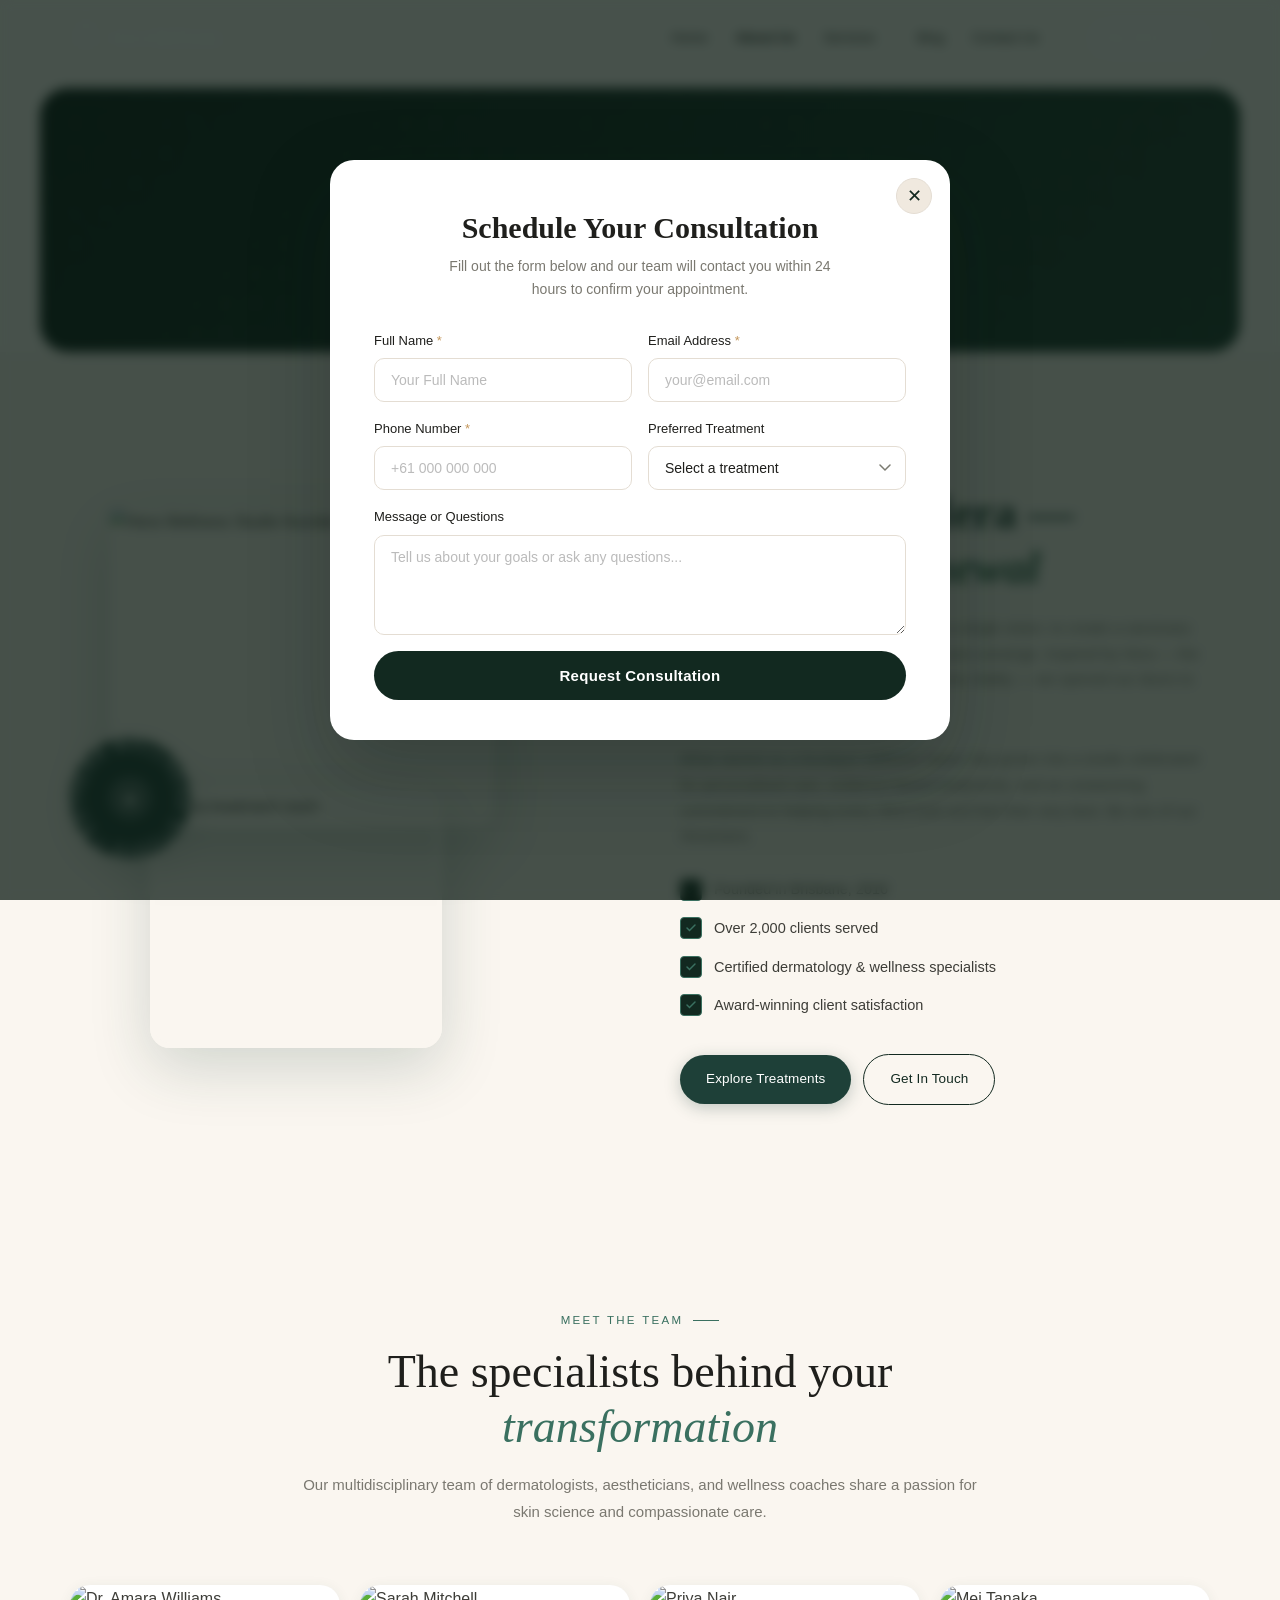
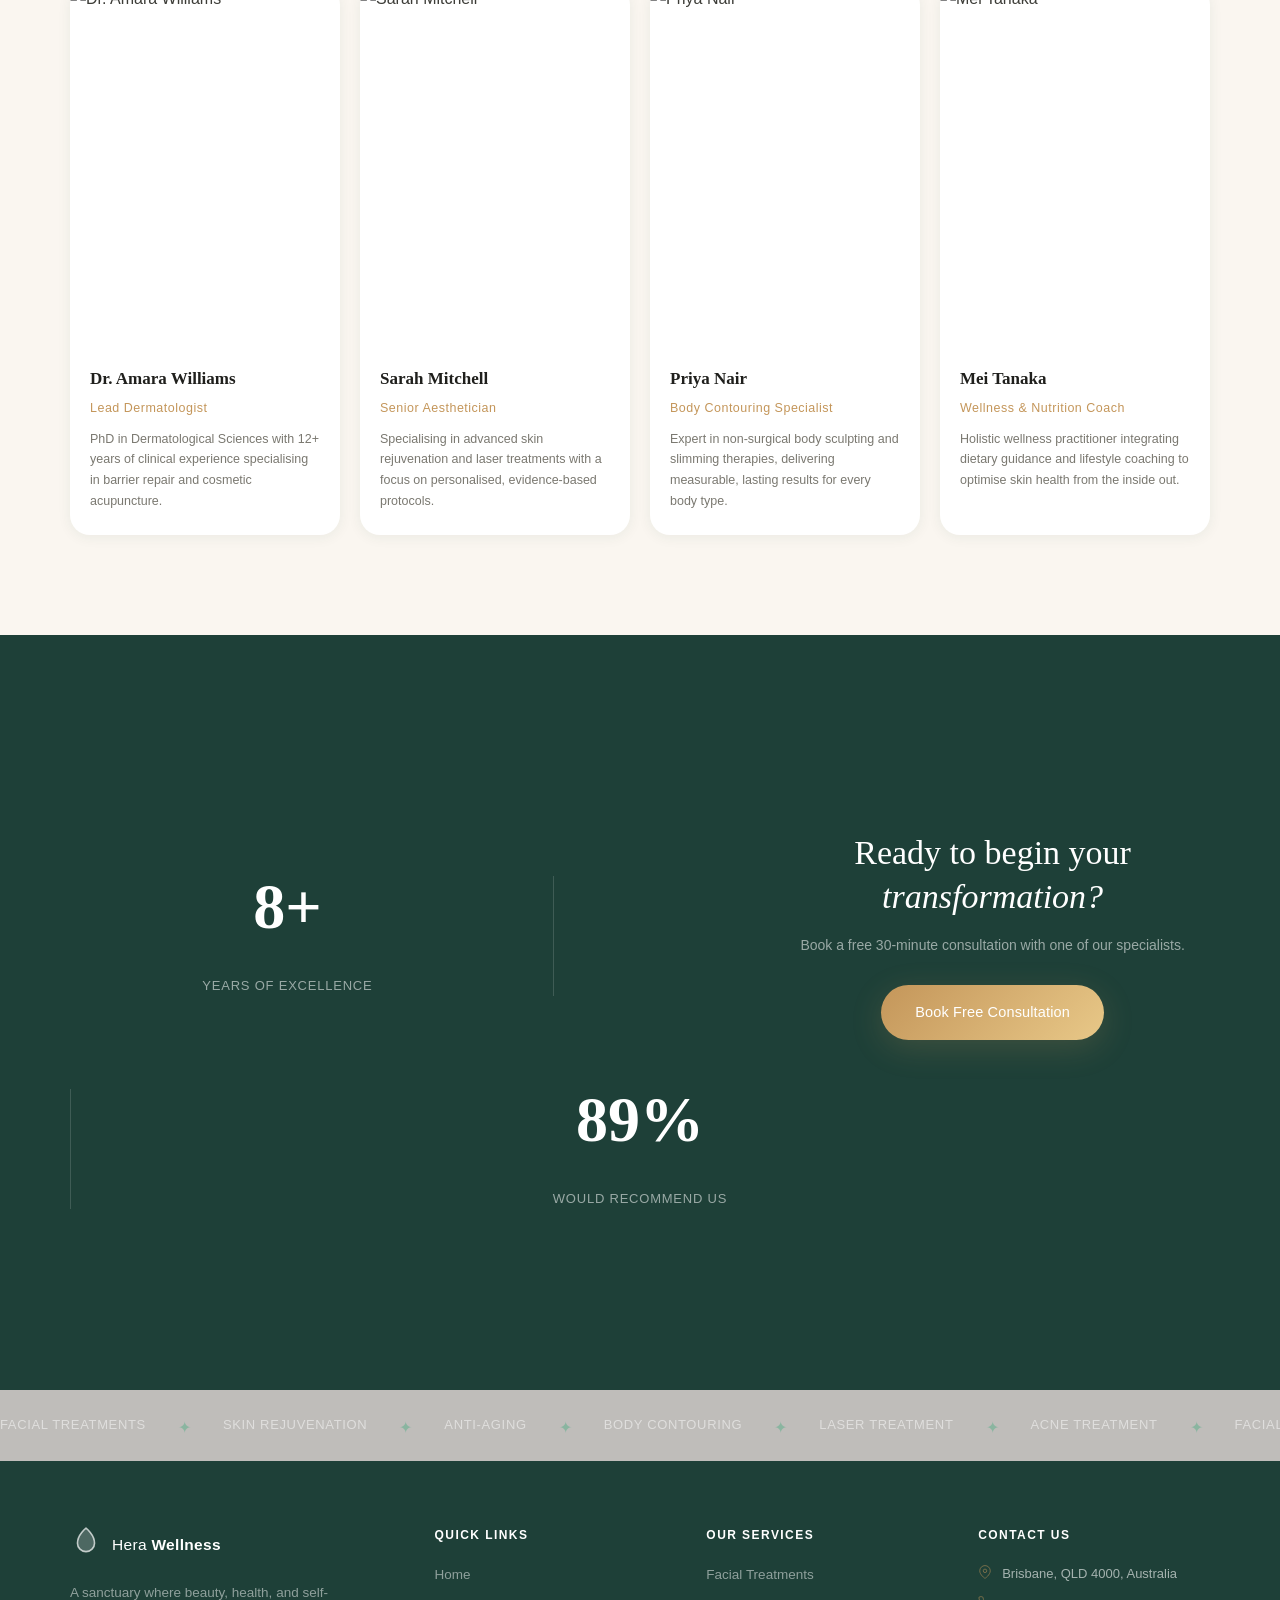
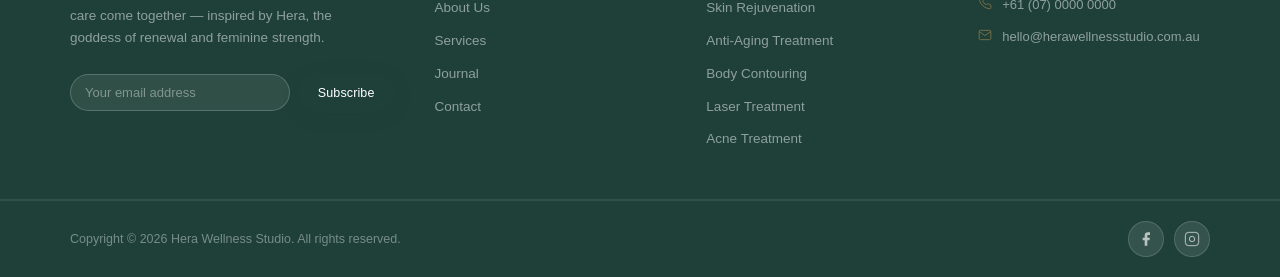
==== about.html @ dfc8752d "Add files via upload" ====
<!DOCTYPE html>
<html lang="en">
<head>
  <meta charset="UTF-8"/>
  <meta name="viewport" content="width=device-width, initial-scale=1.0"/>
  <title>About Us | Hera Wellness Studio</title>
  <meta name="description" content="Learn about Hera Wellness Studio — our story, our team, and our commitment to premium skin care in Brisbane."/>
  <link rel="icon" type="image/svg+xml" href="data:image/svg+xml,%3Csvg xmlns='http://www.w3.org/2000/svg' viewBox='0 0 30 30'%3E%3Cpath d='M15 3C15 3 7 9 7 17C7 21.418 10.582 25 15 25C19.418 25 23 21.418 23 17C23 9 15 3 15 3Z' fill='%230D2B23'/%3E%3C/svg%3E"/>
  <link rel="preconnect" href="https://fonts.googleapis.com">
  <link rel="preconnect" href="https://fonts.gstatic.com" crossorigin>
  <link href="https://fonts.googleapis.com/css2?family=Cormorant+Garamond:ital,wght@0,400;0,500;0,600;0,700;1,400;1,500;1,600&family=Outfit:wght@300;400;500;600&display=swap" rel="stylesheet">
  <link rel="stylesheet" href="style.css"/>

</head>
<body>
<a href="#main" class="skip-link">Skip to main content</a>
<div class="cursor-spotlight hidden" id="cursorSpotlight" aria-hidden="true"></div>
<div class="cursor-dot hidden" id="cursorDot" aria-hidden="true"></div>
<div class="cursor-ring hidden" id="cursorRing" aria-hidden="true"></div>
<header class="header scrolled" id="header" role="banner">
  <div class="header__inner container">
    <a href="index.html" class="logo" aria-label="Hera Wellness Studio home">
      <span class="logo__mark"><svg width="32" height="32" viewBox="0 0 30 30" fill="none" aria-hidden="true">
          <path d="M15 3C15 3 7 9 7 17C7 21.418 10.582 25 15 25C19.418 25 23 21.418 23 17C23 9 15 3 15 3Z" fill="currentColor" opacity="0.25"/>
          <path d="M15 3C15 3 7 9 7 17C7 21.418 10.582 25 15 25C19.418 25 23 21.418 23 17C23 9 15 3 15 3Z" stroke="currentColor" stroke-width="1.5" fill="none"/>
          <line x1="15" y1="5" x2="15" y2="24" stroke="currentColor" stroke-width="1" opacity="0.4"/>
        </svg></span>
      <span class="logo__text">Hera <strong>Wellness</strong></span>
    </a>
    <nav class="nav" id="nav" role="navigation" aria-label="Main navigation">
      <ul class="nav__list">
        <li><a href="index.html" class="nav__link">Home</a></li>
        <li><a href="about.html" class="nav__link active">About Us</a></li>
        <li class="nav__has-drop">
          <a href="services.html" class="nav__link" aria-haspopup="true" aria-expanded="false">Services <svg width="10" height="7" viewBox="0 0 10 7" fill="none" aria-hidden="true"><path d="M1 1l4 4 4-4" stroke="currentColor" stroke-width="1.5" stroke-linecap="round"/></svg></a>
          <ul class="nav__drop" role="menu">
            <li role="menuitem"><a href="service-facial-treatments.html">Facial Treatments</a></li><li role="menuitem"><a href="service-skin-rejuvenation.html">Skin Rejuvenation</a></li><li role="menuitem"><a href="service-anti-aging.html">Anti-Aging Treatment</a></li><li role="menuitem"><a href="service-body-contouring.html">Body Contouring</a></li><li role="menuitem"><a href="service-laser-treatment.html">Laser Treatment</a></li><li role="menuitem"><a href="service-acne-treatment.html">Acne Treatment</a></li>
          </ul>
        </li>
        <li><a href="blog.html" class="nav__link">Blog</a></li>
        <li><a href="contact.html" class="nav__link">Contact Us</a></li>
      </ul>
    </nav>
    <a href="contact.html" class="btn btn--primary nav__cta btn--sm">Book Now
      <svg width="14" height="14" viewBox="0 0 24 24" fill="none" stroke="currentColor" stroke-width="2" aria-hidden="true"><line x1="5" y1="12" x2="19" y2="12"/><polyline points="12 5 19 12 12 19"/></svg>
    </a>
    <button class="burger" id="burger" aria-label="Toggle menu" aria-expanded="false"><span></span><span></span><span></span></button>
  </div>
</header>
<div class="nav-backdrop" id="navBackdrop"></div>

<main id="main">
<div class="page-hero">
  <svg class="page-hero__deco page-hero__deco--left" width="200" height="200" viewBox="0 0 200 200" fill="none" aria-hidden="true"><path d="M100 180 C60 160, 20 120, 20 80 C20 40, 60 20, 100 40 C140 20, 180 40, 180 80 C180 120, 140 160, 100 180Z" stroke="rgba(255,255,255,.4)" stroke-width="1" fill="none"/><path d="M100 40 L100 180" stroke="rgba(255,255,255,.2)" stroke-width="1"/></svg>
  <svg class="page-hero__deco page-hero__deco--right" width="160" height="160" viewBox="0 0 160 160" fill="none" aria-hidden="true"><path d="M80 10 C80 10, 140 50, 140 90 C140 130, 80 150, 80 150 C80 150, 20 130, 20 90 C20 50, 80 10, 80 10Z" stroke="rgba(255,255,255,.35)" stroke-width="1" fill="none"/><circle cx="80" cy="80" r="20" stroke="rgba(255,255,255,.2)" stroke-width="1" fill="none"/></svg>
  <div class="page-hero__inner">
    <h1 class="page-hero__title">About Us</h1>
    <nav class="page-hero__breadcrumb" aria-label="Breadcrumb"><a href="index.html">Home</a> <span aria-hidden="true">/</span> <span aria-current="page">About Us</span></nav>
  </div>
</div>
<section class="about section" aria-labelledby="about-h">
  <div class="container">
    <div class="about__grid">
      <div class="about__imgs reveal-left">
        <div class="about__img-top">
          <img src="https://images.unsplash.com/photo-1529626455594-4ff0802cfb7e?w=700&auto=format&fit=crop" alt="Hera Wellness Studio founder" width="700" height="580" loading="lazy">
        </div>
        <div class="about__img-bot">
          <img src="https://images.unsplash.com/photo-1559757148-5c350d0d3c56?w=400&auto=format&fit=crop" alt="Hera treatment room" width="400" height="360" loading="lazy">
        </div>
        <div class="about__spin-badge" aria-hidden="true">
          <svg class="about__spin-svg" viewBox="0 0 110 110"><defs><path id="cp" d="M55,55 m-44,0 a44,44 0 1,1 88,0 a44,44 0 1,1 -88,0"/></defs><text><textPath href="#cp">HERA WELLNESS STUDIO • EST. 2016 • </textPath></text></svg>
          <div class="about__spin-arrow"><svg width="22" height="22" viewBox="0 0 24 24" fill="none" stroke="currentColor" stroke-width="2" stroke-linecap="round"><line x1="12" y1="5" x2="12" y2="19"/><polyline points="19 12 12 19 5 12"/></svg></div>
        </div>
      </div>
      <div class="about__body reveal-right">
        <div class="about__eyebrow"><div class="about__dot"></div><span>Our Story</span></div>
        <h1 class="about__title" id="about-h">Inspired by Hera — <em style="font-style:italic;color:var(--p-light)">goddess of renewal</em></h1>
        <p class="about__desc">Hera Wellness Studio was founded with a single vision: to create a sanctuary where beauty, health, and genuine self-care converge. Inspired by Hera — the goddess of strength, renewal, and feminine vitality — we opened our doors to redefine what a wellness studio can be.</p>
        <p class="about__desc">What started as a boutique wellness haven has grown into a studio celebrated for personalised care, evidence-based treatments, and an unwavering commitment to helping every client look and feel their very best. Be one of our Heranians.</p>
        <ul class="about__checks">
          <li><span class="about__check-ico"><svg width="12" height="12" viewBox="0 0 24 24" fill="none" stroke="currentColor" stroke-width="3" stroke-linecap="round"><polyline points="20 6 9 17 4 12"/></svg></span> Founded in Brisbane, 2016</li>
          <li><span class="about__check-ico"><svg width="12" height="12" viewBox="0 0 24 24" fill="none" stroke="currentColor" stroke-width="3" stroke-linecap="round"><polyline points="20 6 9 17 4 12"/></svg></span> Over 2,000 clients served</li>
          <li><span class="about__check-ico"><svg width="12" height="12" viewBox="0 0 24 24" fill="none" stroke="currentColor" stroke-width="3" stroke-linecap="round"><polyline points="20 6 9 17 4 12"/></svg></span> Certified dermatology & wellness specialists</li>
          <li><span class="about__check-ico"><svg width="12" height="12" viewBox="0 0 24 24" fill="none" stroke="currentColor" stroke-width="3" stroke-linecap="round"><polyline points="20 6 9 17 4 12"/></svg></span> Award-winning client satisfaction</li>
        </ul>
        <div class="about__btns">
          <a href="services.html" class="btn btn--primary">Explore Treatments</a>
          <a href="contact.html" class="btn btn--ghost">Get In Touch</a>
        </div>
      </div>
    </div>
  </div>
</section>

<section class="team section" style="background:var(--cream)" aria-labelledby="team-h">
  <div class="container">
    <div class="section-header reveal-up">
      <span class="eyebrow">Meet the Team</span>
      <h2 class="section-title" id="team-h">The specialists behind your <em>transformation</em></h2>
      <p class="section-desc">Our multidisciplinary team of dermatologists, aestheticians, and wellness coaches share a passion for skin science and compassionate care.</p>
    </div>
    <div class="team__grid">
      <article class="team__card reveal-up">
        <div class="team__img-wrap"><img src="https://images.unsplash.com/photo-1494790108377-be9c29b29330?w=400&auto=format&fit=crop" alt="Dr. Amara Williams" width="400" height="500" loading="lazy"></div>
        <div class="team__body"><div class="team__name">Dr. Amara Williams</div><div class="team__role">Lead Dermatologist</div><p class="team__bio">PhD in Dermatological Sciences with 12+ years of clinical experience specialising in barrier repair and cosmetic acupuncture.</p></div>
      </article>
      <article class="team__card reveal-up d1">
        <div class="team__img-wrap"><img src="https://images.unsplash.com/photo-1531746020798-e6953c6e8e04?w=400&auto=format&fit=crop" alt="Sarah Mitchell" width="400" height="500" loading="lazy"></div>
        <div class="team__body"><div class="team__name">Sarah Mitchell</div><div class="team__role">Senior Aesthetician</div><p class="team__bio">Specialising in advanced skin rejuvenation and laser treatments with a focus on personalised, evidence-based protocols.</p></div>
      </article>
      <article class="team__card reveal-up d2">
        <div class="team__img-wrap"><img src="https://images.unsplash.com/photo-1534528741775-53994a69daeb?w=400&auto=format&fit=crop" alt="Priya Nair" width="400" height="500" loading="lazy"></div>
        <div class="team__body"><div class="team__name">Priya Nair</div><div class="team__role">Body Contouring Specialist</div><p class="team__bio">Expert in non-surgical body sculpting and slimming therapies, delivering measurable, lasting results for every body type.</p></div>
      </article>
      <article class="team__card reveal-up d3">
        <div class="team__img-wrap"><img src="https://images.unsplash.com/photo-1517841905240-472988babdf9?w=400&auto=format&fit=crop" alt="Mei Tanaka" width="400" height="500" loading="lazy"></div>
        <div class="team__body"><div class="team__name">Mei Tanaka</div><div class="team__role">Wellness & Nutrition Coach</div><p class="team__bio">Holistic wellness practitioner integrating dietary guidance and lifestyle coaching to optimise skin health from the inside out.</p></div>
      </article>
    </div>
  </div>
</section>

<section class="exceptional" aria-label="Book consultation">
  <div class="container">
    <div class="exc__layout">
      <div class="exc__col reveal-left">
        <div class="exc__num"><span data-count="8" data-suffix="+">8+</span></div>
        <div class="exc__lbl">Years of Excellence</div>
      </div>
      <div class="exc__divider" aria-hidden="true"></div>
      <div class="exc__mid reveal-up">
        <h2 class="exc__mid-title">Ready to begin your <em style="font-style:italic">transformation?</em></h2>
        <p class="exc__mid-sub">Book a free 30-minute consultation with one of our specialists.</p>
        <a href="contact.html" class="btn btn--gold btn--lg" data-popup>Book Free Consultation</a>
      </div>
      <div class="exc__divider" aria-hidden="true"></div>
      <div class="exc__col reveal-right">
        <div class="exc__num"><span data-count="98" data-suffix="%">98%</span></div>
        <div class="exc__lbl">Would Recommend Us</div>
      </div>
    </div>
  </div>
</section>

</main>

<div class="footer__marquee" aria-hidden="true">
  <div class="footer__marquee-track">
    <span>Facial Treatments</span><em>✦</em><span>Skin Rejuvenation</span><em>✦</em><span>Anti-Aging</span><em>✦</em><span>Body Contouring</span><em>✦</em><span>Laser Treatment</span><em>✦</em><span>Acne Treatment</span><em>✦</em><span>Facial Treatments</span><em>✦</em><span>Skin Rejuvenation</span><em>✦</em><span>Anti-Aging</span><em>✦</em><span>Body Contouring</span><em>✦</em><span>Laser Treatment</span><em>✦</em><span>Acne Treatment</span><em>✦</em>
  </div>
</div>
<footer class="footer" role="contentinfo">
  <div class="footer__main">
    <div class="container footer__grid">
      <div class="footer__about">
        <a href="index.html" class="logo footer-logo" aria-label="Hera Wellness Studio">
          <div class="logo__mark" style="color:rgba(255,255,255,.7)"><svg width="32" height="32" viewBox="0 0 30 30" fill="none"><path d="M15 3C15 3 7 9 7 17C7 21.418 10.582 25 15 25C19.418 25 23 21.418 23 17C23 9 15 3 15 3Z" fill="currentColor" opacity="0.3"/><path d="M15 3C15 3 7 9 7 17C7 21.418 10.582 25 15 25C19.418 25 23 21.418 23 17C23 9 15 3 15 3Z" stroke="currentColor" stroke-width="1.5" fill="none"/></svg></div>
          <span class="logo__text" style="color:#fff">Hera <strong>Wellness</strong></span>
        </a>
        <p>A sanctuary where beauty, health, and self-care come together — inspired by Hera, the goddess of renewal and feminine strength.</p>
        <form class="footer__newsletter" action="#" method="post">
          <label for="nl-email" class="sr-only">Newsletter email</label>
          <input id="nl-email" type="email" name="newsletter_email" placeholder="Your email address" autocomplete="email"/>
          <button type="submit" class="btn btn--primary btn--sm">Subscribe</button>
        </form>
      </div>
      <div class="footer__col">
        <h4>Quick Links</h4>
        <ul class="footer__links">
          <li><a href="index.html">Home</a></li>
          <li><a href="about.html">About Us</a></li>
          <li><a href="services.html">Services</a></li>
          <li><a href="blog.html">Journal</a></li>
          <li><a href="contact.html">Contact</a></li>
        </ul>
      </div>
      <div class="footer__col">
        <h4>Our Services</h4>
        <ul class="footer__links">
          <li><a href="service-facial-treatments.html">Facial Treatments</a></li><li><a href="service-skin-rejuvenation.html">Skin Rejuvenation</a></li><li><a href="service-anti-aging.html">Anti-Aging Treatment</a></li><li><a href="service-body-contouring.html">Body Contouring</a></li><li><a href="service-laser-treatment.html">Laser Treatment</a></li><li><a href="service-acne-treatment.html">Acne Treatment</a></li>
        </ul>
      </div>
      <div class="footer__col">
        <h4>Contact Us</h4>
        <ul class="footer__contact-list">
          <li><svg width="14" height="14" viewBox="0 0 24 24" fill="none" stroke="currentColor" stroke-width="1.5" aria-hidden="true"><path d="M21 10c0 7-9 13-9 13s-9-6-9-13a9 9 0 0 1 18 0z"/><circle cx="12" cy="10" r="3"/></svg>Brisbane, QLD 4000, Australia</li>
          <li><svg width="14" height="14" viewBox="0 0 24 24" fill="none" stroke="currentColor" stroke-width="1.5" aria-hidden="true"><path d="M22 16.92v3a2 2 0 0 1-2.18 2 19.79 19.79 0 0 1-8.63-3.07A19.5 19.5 0 0 1 4.69 12 19.79 19.79 0 0 1 1.61 3.41 2 2 0 0 1 3.6 1.23h3a2 2 0 0 1 2 1.72c.127.96.361 1.903.7 2.81a2 2 0 0 1-.45 2.11L7.91 8.91a16 16 0 0 0 6 6l.91-.91a2 2 0 0 1 2.11-.45c.907.339 1.85.573 2.81.7A2 2 0 0 1 22 16.92z"/></svg><a href="tel:+61700000000">+61 (07) 0000 0000</a></li>
          <li><svg width="14" height="14" viewBox="0 0 24 24" fill="none" stroke="currentColor" stroke-width="1.5" aria-hidden="true"><path d="M4 4h16c1.1 0 2 .9 2 2v12c0 1.1-.9 2-2 2H4c-1.1 0-2-.9-2-2V6c0-1.1.9-2 2-2z"/><polyline points="22,6 12,13 2,6"/></svg><a href="mailto:hello@herawellnessstudio.com.au">hello@herawellnessstudio.com.au</a></li>
        </ul>
      </div>
    </div>
  </div>
  <div class="footer__bottom">
    <div class="container footer__bottom-inner">
      <p>Copyright &copy; <time datetime="2026">2026</time> Hera Wellness Studio. All rights reserved.</p>
      <nav class="footer__social" aria-label="Social media">
        <a href="https://facebook.com" rel="noopener noreferrer" target="_blank" aria-label="Facebook"><svg width="16" height="16" viewBox="0 0 24 24" fill="currentColor"><path d="M18 2h-3a5 5 0 0 0-5 5v3H7v4h3v8h4v-8h3l1-4h-4V7a1 1 0 0 1 1-1h3z"/></svg></a>
        <a href="https://instagram.com" rel="noopener noreferrer" target="_blank" aria-label="Instagram"><svg width="16" height="16" viewBox="0 0 24 24" fill="none" stroke="currentColor" stroke-width="1.5"><rect x="2" y="2" width="20" height="20" rx="5"/><path d="M16 11.37A4 4 0 1 1 12.63 8 4 4 0 0 1 16 11.37z"/><line x1="17.5" y1="6.5" x2="17.51" y2="6.5"/></svg></a>
      </nav>
    </div>
  </div>
</footer>

<button class="scroll-top" id="scrollTop" aria-label="Scroll back to top">
  <svg width="18" height="18" viewBox="0 0 24 24" fill="none" stroke="currentColor" stroke-width="2.5" stroke-linecap="round" stroke-linejoin="round" aria-hidden="true"><polyline points="18 15 12 9 6 15"/></svg>
</button>

<div class="popup-overlay" id="popupOverlay" role="dialog" aria-modal="true" aria-labelledby="popupTitle">
  <div class="popup-modal">
    <button class="popup-close" id="popupClose" aria-label="Close popup">&#x2715;</button>
    <div class="popup-modal__header">
      <h2 class="popup-modal__title" id="popupTitle">Schedule Your Consultation</h2>
      <p class="popup-modal__sub">Fill out the form below and our team will contact you within 24 hours to confirm your appointment.</p>
    </div>
    <form id="popupForm" novalidate>
      <div class="popup-form__row">
        <div class="popup-form__group"><label class="popup-form__label" for="popup-name">Full Name <span>*</span></label><input class="popup-form__input" id="popup-name" type="text" placeholder="Your Full Name" autocomplete="name" required></div>
        <div class="popup-form__group"><label class="popup-form__label" for="popup-email">Email Address <span>*</span></label><input class="popup-form__input" id="popup-email" type="email" placeholder="your@email.com" autocomplete="email" required></div>
      </div>
      <div class="popup-form__row">
        <div class="popup-form__group"><label class="popup-form__label" for="popup-phone">Phone Number <span>*</span></label><input class="popup-form__input" id="popup-phone" type="tel" placeholder="+61 000 000 000" autocomplete="tel" required></div>
        <div class="popup-form__group"><label class="popup-form__label" for="popup-service">Preferred Treatment</label><select class="popup-form__select" id="popup-service">
          <option value="">Select a treatment</option>
          <option>Facial Treatments</option><option>Skin Rejuvenation</option><option>Anti-Aging Treatment</option><option>Body Contouring</option><option>Laser Treatment</option><option>Acne Treatment</option>
        </select></div>
      </div>
      <div class="popup-form__group full"><label class="popup-form__label" for="popup-message">Message or Questions</label><textarea class="popup-form__textarea" id="popup-message" placeholder="Tell us about your goals or ask any questions..."></textarea></div>
      <button type="submit" class="popup-form__submit">Request Consultation</button>
    </form>
    <div class="popup-success" id="popupSuccess">
      <div class="popup-success__icon"><svg width="28" height="28" viewBox="0 0 24 24" fill="none" stroke="#fff" stroke-width="2.5" stroke-linecap="round" stroke-linejoin="round"><polyline points="20 6 9 17 4 12"/></svg></div>
      <p class="popup-success__title">We'll be in touch soon!</p>
      <p class="popup-success__text">Thank you for reaching out. Our team will contact you within 24 hours.</p>
    </div>
  </div>
</div>

<script src="script.js"></script>
</body>
</html>
---- style.css ----
/* =====================================================
   HERA WELLNESS STUDIO — STYLE.CSS v4
   Premium wellness clinic — refined dark-green & gold
===================================================== */

/* ===== CSS VARIABLES ===== */
:root {
  /* Brand Greens */
  --p-xdark:   #0A1F18;
  --p-dark:    #122920;
  --p:         #1B3D30;
  --p-mid:     #24513F;
  --p-light:   #326650;
  --p-pale:    #5C9478;
  --sage:      #8FBAA8;
  --sage-pale: #C8DDD5;

  /* Gold Accent */
  --gold:      #C4965A;
  --gold-mid:  #D4A96A;
  --gold-light:#E8D0A8;
  --gold-pale: #F5ECD8;

  /* Neutrals */
  --rose:      #C8826A;
  --cream:     #FAF8F4;
  --cream2:    #F2EDE5;
  --cream3:    #E8E1D8;
  --warm:      #FDFCF9;
  --char:      #0F0F0D;
  --txt:       #2C2C28;
  --muted:     #7A7A70;
  --border:    #E4DDD3;
  --white:     #ffffff;

  /* Gradients */
  --p-grad:    linear-gradient(135deg, var(--p-xdark) 0%, var(--p) 100%);
  --gold-grad: linear-gradient(135deg, #C4965A 0%, #E8C888 100%);

  /* Typography */
  --ff-hd:   'Cormorant Garamond', Georgia, serif;
  --ff-bd:   'Outfit', sans-serif;

  /* Easing */
  --ease:    cubic-bezier(.25,.46,.45,.94);
  --easeOut: cubic-bezier(.16,1,.3,1);

  /* Borders & Radii */
  --r:       10px;
  --r-lg:    18px;
  --r-xl:    28px;

  /* Shadows */
  --sh-sm:   0 2px 14px rgba(10,31,24,.07);
  --sh-md:   0 8px 36px rgba(10,31,24,.13);
  --sh-lg:   0 20px 64px rgba(10,31,24,.2);
  --sh-gold: 0 8px 32px rgba(196,150,90,.2);
}

/* ===== RESET ===== */
*,*::before,*::after{box-sizing:border-box;margin:0;padding:0}
html{scroll-behavior:smooth;font-size:16px}
body{font-family:var(--ff-bd);background:var(--warm);color:var(--txt);line-height:1.7;overflow-x:hidden;cursor:none}
img{max-width:100%;height:auto;display:block}
a{text-decoration:none;color:inherit}
ul,ol{list-style:none}
button{cursor:pointer;border:none;background:none;font-family:inherit}
input,select,textarea{font-family:inherit}
address{font-style:normal}
blockquote{font-family:var(--ff-hd);font-style:italic;font-size:17px;color:var(--char);line-height:1.7;margin-bottom:24px}

/* ===== ACCESSIBILITY ===== */
.skip-link{position:fixed;top:-999px;left:12px;z-index:9999;background:var(--p-dark);color:#fff;padding:8px 16px;border-radius:var(--r);font-size:13px;font-weight:500}
.skip-link:focus{top:12px}
.sr-only{position:absolute;width:1px;height:1px;padding:0;margin:-1px;overflow:hidden;clip:rect(0,0,0,0);white-space:nowrap;border:0}

/* ===== CUSTOM CURSOR ===== */
.cursor-spotlight{
  position:fixed;pointer-events:none;z-index:9995;
  width:380px;height:380px;border-radius:50%;
  background:radial-gradient(circle, rgba(196,150,90,.1) 0%, rgba(196,150,90,.03) 50%, transparent 70%);
  transform:translate(-50%,-50%);transition:opacity .4s;mix-blend-mode:normal;filter:blur(2px);
}
.cursor-spotlight.hidden{opacity:0}
.cursor-dot{
  position:fixed;width:6px;height:6px;border-radius:50%;
  background:var(--gold);pointer-events:none;z-index:10001;
  transform:translate(-50%,-50%);opacity:.9;transition:opacity .2s,transform .15s;
}
.cursor-dot.hidden{opacity:0}
.cursor-dot.hovering{transform:translate(-50%,-50%) scale(0)}
.cursor-ring{
  position:fixed;width:30px;height:30px;border:1.5px solid var(--gold);border-radius:50%;
  pointer-events:none;z-index:10000;transform:translate(-50%,-50%);opacity:.45;
  transition:width .25s var(--ease),height .25s var(--ease),opacity .25s,border-color .25s;
}
.cursor-ring.hidden{opacity:0}
.cursor-ring.hovering{width:48px;height:48px;opacity:.55;border-color:var(--gold-mid)}
.cursor-ring.clicking{width:20px;height:20px;opacity:.8}

/* ===== CONTAINER ===== */
.container{max-width:1240px;margin:0 auto;padding:0 40px}

/* ===== SECTION ===== */
.section{padding:100px 0;scroll-margin-top:88px}

/* ===== EYEBROW ===== */
.eyebrow{
  display:inline-flex;align-items:center;gap:10px;
  font-size:11px;font-weight:600;letter-spacing:.22em;text-transform:uppercase;
  color:var(--gold);margin-bottom:14px;
}
.eyebrow::before{content:'';display:inline-block;width:28px;height:1.5px;background:var(--gold);border-radius:2px}

/* ===== SECTION HEADER ===== */
.section-header{text-align:center;max-width:680px;margin:0 auto 56px}
.section-title{
  font-family:var(--ff-hd);font-size:clamp(30px,4vw,50px);
  font-weight:500;line-height:1.2;color:var(--char);margin-bottom:16px;
}
.section-title em{font-style:italic;color:var(--p-light)}
.section-title.light{color:#fff}
.section-title.light em{color:var(--gold-light)}
.section-desc{font-size:15.5px;color:var(--muted);line-height:1.8}

/* ===== BUTTONS ===== */
.btn{
  display:inline-flex;align-items:center;gap:8px;
  padding:13px 28px;border-radius:50px;
  font-family:var(--ff-bd);font-size:13.5px;font-weight:600;
  letter-spacing:.02em;transition:all .3s var(--ease);white-space:nowrap;
}
.btn--primary{background:var(--p-dark);color:#fff;box-shadow:0 4px 20px rgba(10,31,24,.25)}
.btn--primary:hover{background:var(--p-mid);transform:translateY(-2px);box-shadow:0 8px 32px rgba(10,31,24,.32)}
.btn--gold{background:var(--gold-grad);color:#fff;box-shadow:var(--sh-gold)}
.btn--gold:hover{opacity:.9;transform:translateY(-2px);box-shadow:0 12px 40px rgba(196,150,90,.35)}
.btn--white{background:#fff;color:var(--p-dark);box-shadow:var(--sh-sm)}
.btn--white:hover{background:var(--cream);transform:translateY(-2px);box-shadow:var(--sh-md)}
.btn--ghost{background:transparent;color:var(--p-dark);border:1.5px solid var(--p-dark)}
.btn--ghost:hover{background:var(--p-dark);color:#fff}
.btn--ghost-white{background:transparent;color:#fff;border:1.5px solid rgba(255,255,255,.35)}
.btn--ghost-white:hover{background:rgba(255,255,255,.12);border-color:rgba(255,255,255,.6)}
.btn--ghost-gold{background:transparent;color:var(--gold);border:1.5px solid var(--gold)}
.btn--ghost-gold:hover{background:var(--gold);color:#fff}
.btn--lg{padding:16px 36px;font-size:14.5px}
.btn--sm{padding:9px 20px;font-size:12.5px}

/* ===== ANIMATIONS ===== */
.animate-up{opacity:0;transform:translateY(28px);animation:fadeUp .75s var(--easeOut) forwards}
.d0{animation-delay:.08s}.d1{animation-delay:.2s}.d2{animation-delay:.34s}
.d3{animation-delay:.48s}.d4{animation-delay:.63s}
@keyframes fadeUp{to{opacity:1;transform:none}}

.reveal-up,.reveal-left,.reveal-right{opacity:0;transition:opacity .75s var(--easeOut),transform .75s var(--easeOut)}
.reveal-up{transform:translateY(36px)}
.reveal-left{transform:translateX(-36px)}
.reveal-right{transform:translateX(36px)}
.revealed{opacity:1!important;transform:none!important}

/* ===== HEADER ===== */
.header{
  position:fixed;top:0;left:0;right:0;z-index:1000;
  padding:22px 0;transition:all .4s var(--ease);
}
.header.scrolled{
  background:rgba(253,252,249,.97);backdrop-filter:blur(20px);-webkit-backdrop-filter:blur(20px);
  padding:12px 0;box-shadow:0 1px 0 var(--border), 0 4px 24px rgba(10,31,24,.08);
}
.header__inner{display:flex;align-items:center;gap:24px}

/* ===== LOGO ===== */
.logo{display:flex;align-items:center;gap:10px;flex-shrink:0;color:var(--p-dark)}
.logo__mark{color:var(--p);flex-shrink:0;transition:color .3s}
.logo__text{
  font-family:var(--ff-hd);font-size:18px;font-weight:400;
  color:var(--p-dark);letter-spacing:.02em;transition:color .3s;
}
.logo__text strong{font-weight:700}
.logo:hover .logo__mark{color:var(--gold)}
.logo:hover .logo__text{color:var(--p-mid)}

/* ===== NAV ===== */
.nav{margin-left:auto;display:flex;align-items:center}
.nav__list{display:flex;align-items:center;gap:2px}
.nav__has-drop{position:relative}
.nav__link{
  display:inline-flex;align-items:center;gap:4px;
  padding:8px 14px;font-size:13.5px;font-weight:400;
  color:var(--txt);border-radius:6px;
  transition:color .25s,background .25s;
}
.nav__link:hover{color:var(--p-dark);background:var(--cream2)}
.nav__link.active{color:var(--p-dark);font-weight:600}
.nav__drop{
  position:absolute;top:calc(100% + 10px);left:50%;transform:translateX(-50%);
  background:#fff;border-radius:var(--r-lg);
  box-shadow:var(--sh-lg);border:1px solid var(--border);
  padding:8px;min-width:220px;opacity:0;visibility:hidden;
  transition:opacity .25s var(--ease),transform .25s var(--ease),visibility .25s;
  transform:translateX(-50%) translateY(8px);
  z-index:200;
}
.nav__has-drop:hover .nav__drop{opacity:1;visibility:visible;transform:translateX(-50%) translateY(0)}
.nav__drop li a{
  display:block;padding:9px 14px;font-size:13px;color:var(--txt);
  border-radius:8px;transition:all .2s;white-space:nowrap;
}
.nav__drop li a:hover{background:var(--cream);color:var(--p-dark);padding-left:18px}
.nav__cta{margin-left:12px}

/* Mobile burger */
.burger{display:none;flex-direction:column;justify-content:center;gap:5px;padding:8px;width:42px;height:42px;border-radius:8px;transition:background .2s}
.burger:hover{background:var(--cream2)}
.burger span{display:block;width:22px;height:2px;background:var(--p-dark);border-radius:2px;transition:all .3s var(--ease);transform-origin:center}
.burger.open span:nth-child(1){transform:rotate(45deg) translate(5px,5px)}
.burger.open span:nth-child(2){opacity:0;transform:scaleX(0)}
.burger.open span:nth-child(3){transform:rotate(-45deg) translate(5px,-5px)}

.nav-backdrop{position:fixed;inset:0;background:rgba(10,31,24,.4);z-index:99;opacity:0;visibility:hidden;transition:opacity .3s,visibility .3s;backdrop-filter:blur(4px)}
.nav-backdrop.show{opacity:1;visibility:visible}

/* ===== PAGE HERO ===== */
.page-hero{
  background:var(--p-grad);
  border-radius:var(--r-xl);
  margin:88px 40px 0;
  padding:80px 40px;
  position:relative;overflow:hidden;
  text-align:center;min-height:220px;
  display:flex;align-items:center;justify-content:center;
}
.page-hero::after{
  content:'';position:absolute;inset:0;
  background:url("data:image/svg+xml,%3Csvg width='60' height='60' viewBox='0 0 60 60' xmlns='http://www.w3.org/2000/svg'%3E%3Cg fill='none' fill-rule='evenodd'%3E%3Cg fill='%23ffffff' fill-opacity='0.03'%3E%3Cpath d='M36 34v-4h-2v4h-4v2h4v4h2v-4h4v-2h-4zm0-30V0h-2v4h-4v2h4v4h2V6h4V4h-4zM6 34v-4H4v4H0v2h4v4h2v-4h4v-2H6zM6 4V0H4v4H0v2h4v4h2V6h4V4H6z'/%3E%3C/g%3E%3C/g%3E%3C/svg%3E");
}
.page-hero__deco{position:absolute;pointer-events:none;opacity:.15}
.page-hero__deco--left{top:-20px;left:-20px}
.page-hero__deco--right{top:-10px;right:-10px}
.page-hero__inner{position:relative;z-index:2}
.page-hero__title{
  font-family:var(--ff-hd);font-size:clamp(34px,5vw,58px);
  font-weight:500;color:#fff;margin-bottom:14px;line-height:1.15;
}
.page-hero__breadcrumb{
  font-size:13.5px;color:rgba(255,255,255,.6);
  display:flex;align-items:center;justify-content:center;gap:8px;
}
.page-hero__breadcrumb a{color:rgba(255,255,255,.65);transition:color .25s}
.page-hero__breadcrumb a:hover{color:#fff}
.page-hero__breadcrumb span[aria-current]{color:rgba(255,255,255,.9)}

/* ===== HERO (HOME) ===== */
.hero{position:relative;min-height:100vh;display:flex;align-items:center;overflow:hidden}
.hero__wrap{width:100%;position:relative}
.hero__background{position:absolute;inset:0}
.hero__bg-img{width:100%;height:100%;object-fit:cover;object-position:center 30%}
.hero__overlay{position:absolute;inset:0;background:linear-gradient(135deg, rgba(10,31,24,.85) 0%, rgba(10,31,24,.6) 50%, rgba(10,31,24,.4) 100%)}
.hero__content{
  position:relative;z-index:2;
  display:grid;grid-template-columns:1fr 1fr;
  gap:60px;align-items:center;padding:140px 0 100px;
}
.hero__tag{
  display:inline-flex;align-items:center;gap:8px;
  font-size:11px;font-weight:600;letter-spacing:.2em;text-transform:uppercase;
  color:var(--gold-light);margin-bottom:20px;padding:8px 16px;
  background:rgba(196,150,90,.15);border:1px solid rgba(196,150,90,.3);
  border-radius:50px;
}
.hero__title{
  font-family:var(--ff-hd);
  font-size:clamp(40px,5.5vw,72px);
  font-weight:500;color:#fff;line-height:1.1;margin-bottom:22px;
}
.hero__title em{display:block;font-style:italic;color:var(--gold-light)}
.hero__sub{font-size:16px;color:rgba(255,255,255,.72);line-height:1.8;margin-bottom:36px;max-width:480px}
.hero__actions{display:flex;align-items:center;gap:16px;flex-wrap:wrap;margin-bottom:48px}
.hero__social{display:flex;align-items:center;gap:16px}
.hero__avatars{display:flex}
.hero__avatars img{width:34px;height:34px;border-radius:50%;border:2px solid rgba(255,255,255,.4);margin-left:-10px;object-fit:cover}
.hero__avatars img:first-child{margin-left:0}
.hero__stars{font-size:13px;color:var(--gold-mid);letter-spacing:.1em;margin-bottom:2px}
.hero__trust{font-size:12px;color:rgba(255,255,255,.6)}

/* Hero right cards */
.hero__right{display:flex;flex-direction:column;gap:16px;align-items:flex-end}
.hero__glass-card{
  background:rgba(255,255,255,.08);backdrop-filter:blur(16px);-webkit-backdrop-filter:blur(16px);
  border:1px solid rgba(255,255,255,.15);border-radius:var(--r-lg);
  padding:22px 28px;display:flex;flex-direction:column;gap:4px;
  min-width:200px;transition:transform .35s var(--ease),background .35s;
}
.hero__glass-card:hover{transform:translateY(-4px);background:rgba(255,255,255,.12)}
.hero__glass-icon{
  width:40px;height:40px;border-radius:10px;
  background:rgba(196,150,90,.2);display:flex;align-items:center;justify-content:center;
  color:var(--gold-light);margin-bottom:8px;
}
.hero__glass-icon.gold{background:var(--gold-grad)}
.hero__glass-label{font-family:var(--ff-hd);font-size:22px;font-weight:600;color:#fff}
.hero__glass-desc{font-size:12px;color:rgba(255,255,255,.55)}
.hero__glass-badge{
  display:inline-block;font-size:10px;font-weight:600;letter-spacing:.1em;
  text-transform:uppercase;color:var(--gold-light);
  background:rgba(196,150,90,.15);border-radius:50px;padding:3px 10px;margin-top:6px;
}

/* ===== STATS BAR ===== */
.stats-bar{background:#fff;border-bottom:1px solid var(--border);padding:32px 0}
.stats-bar__inner{display:flex;align-items:center;gap:0;flex-wrap:wrap}
.stat-item{
  flex:1;min-width:160px;display:flex;align-items:center;gap:14px;
  padding:0 24px;border-right:1px solid var(--border);
  transition:transform .3s;
}
.stat-item:last-child{border-right:none}
.stat-item:hover{transform:translateY(-2px)}
.stat-item svg{color:var(--p);flex-shrink:0}
.stat-num{font-family:var(--ff-hd);font-size:28px;font-weight:600;color:var(--p-dark);line-height:1}
.stat-num span{font-size:16px;color:var(--gold)}
.stat-lbl{font-size:12px;color:var(--muted);margin-top:3px}

/* ===== ABOUT ===== */
.about{background:var(--cream)}
.about__grid{display:grid;grid-template-columns:1fr 1fr;gap:72px;align-items:center}
.about__imgs{position:relative;padding:0 0 40px 40px}
.about__img-top{border-radius:var(--r-xl);overflow:hidden;box-shadow:var(--sh-lg);aspect-ratio:1.2}
.about__img-top img{width:100%;height:100%;object-fit:cover}
.about__img-bot{
  position:absolute;bottom:0;left:0;
  width:55%;border-radius:var(--r-lg);overflow:hidden;
  box-shadow:var(--sh-md);border:4px solid var(--cream);
  aspect-ratio:1.1;
}
.about__img-bot img{width:100%;height:100%;object-fit:cover}
.about__spin-badge{
  position:absolute;bottom:60px;right:-20px;
  width:110px;height:110px;border-radius:50%;
  background:var(--p-dark);
  display:flex;align-items:center;justify-content:center;
  animation:spinBadge 10s linear infinite;box-shadow:var(--sh-md);
  transition:transform .3s;
}
.about__spin-badge:hover{animation-play-state:paused}
@keyframes spinBadge{to{transform:rotate(360deg)}}
.about__spin-svg{position:absolute;inset:0;fill:none}
.about__spin-svg text{font-size:10px;font-family:var(--ff-bd);letter-spacing:.12em;fill:rgba(255,255,255,.7);text-transform:uppercase}
.about__spin-arrow{position:relative;z-index:2;color:#fff;display:flex}

.about__eyebrow{display:flex;align-items:center;gap:8px;margin-bottom:16px}
.about__dot{width:8px;height:8px;border-radius:50%;background:var(--gold)}
.about__eyebrow span{font-size:11px;font-weight:600;letter-spacing:.2em;text-transform:uppercase;color:var(--gold)}
.about__title{font-family:var(--ff-hd);font-size:clamp(26px,3.5vw,44px);font-weight:500;color:var(--char);line-height:1.2;margin-bottom:18px}
.about__desc{font-size:15.5px;color:var(--muted);line-height:1.85;margin-bottom:28px}
.about__checks{display:flex;flex-direction:column;gap:12px;margin-bottom:36px}
.about__checks li{display:flex;align-items:center;gap:12px;font-size:14.5px;color:var(--txt);font-weight:500}
.about__check-ico{width:26px;height:26px;border-radius:50%;background:var(--p-dark);color:#fff;display:flex;align-items:center;justify-content:center;flex-shrink:0}
.about__btns{display:flex;align-items:center;gap:14px;flex-wrap:wrap}
.about__stats-card{
  background:var(--p-dark);border-radius:var(--r-lg);
  padding:20px 24px;text-align:center;color:#fff;min-width:110px;
}
.about__stats-card-num{font-family:var(--ff-hd);font-size:32px;font-weight:600;color:#fff;line-height:1}
.about__stats-card-num sup{font-size:16px;vertical-align:super}
.about__stats-card-lbl{font-size:11px;color:rgba(255,255,255,.55);letter-spacing:.06em;text-transform:uppercase;margin-top:4px}
.about__bottom{display:flex;align-items:center;justify-content:space-between;gap:20px;flex-wrap:wrap}

/* ===== SERVICES (HOME SECTION) ===== */
.services{background:var(--warm)}
.svc-slider{position:relative;overflow:hidden}
.svc-slider__track{display:flex;transition:transform .6s var(--easeOut);will-change:transform}
.svc-slide{display:grid;grid-template-columns:repeat(3,1fr);gap:20px;min-width:100%;flex-shrink:0}
.svc-img-card{
  border-radius:var(--r-xl);overflow:hidden;position:relative;
  aspect-ratio:.82;box-shadow:var(--sh-md);cursor:pointer;
}
.svc-img-card img{width:100%;height:100%;object-fit:cover;transition:transform .8s var(--ease)}
.svc-img-card:hover img{transform:scale(1.06)}
.svc-img-card__overlay{
  position:absolute;inset:0;
  background:linear-gradient(to top, rgba(10,31,24,.88) 0%, rgba(10,31,24,.2) 55%, transparent 100%);
  transition:opacity .4s;
}
.svc-img-card__body{position:absolute;bottom:0;left:0;right:0;padding:28px 24px}
.svc-img-card__cat{
  display:inline-block;font-size:10px;font-weight:600;letter-spacing:.12em;
  text-transform:uppercase;color:var(--gold-light);
  background:rgba(196,150,90,.2);border-radius:50px;padding:4px 12px;margin-bottom:8px;
}
.svc-img-card__title{font-family:var(--ff-hd);font-size:20px;font-weight:500;color:#fff;margin-bottom:6px;line-height:1.2}
.svc-img-card__sub{font-size:12.5px;color:rgba(255,255,255,.6);margin-bottom:16px}
.svc-img-card__link{
  display:inline-flex;align-items:center;gap:6px;
  font-size:12px;font-weight:600;color:#fff;letter-spacing:.04em;text-transform:uppercase;
  opacity:0;transform:translateY(8px);transition:all .35s var(--ease);
}
.svc-img-card:hover .svc-img-card__link{opacity:1;transform:none}
.svc-slider__controls{display:flex;align-items:center;justify-content:center;gap:12px;margin-top:32px}
.svc-dot{width:8px;height:8px;border-radius:50%;border:1.5px solid var(--border);background:transparent;cursor:pointer;transition:all .25s}
.svc-dot.active{background:var(--p-dark);border-color:var(--p-dark);transform:scale(1.3)}
.svc-arrow-btn{
  width:42px;height:42px;border-radius:50%;border:1.5px solid var(--border);
  display:flex;align-items:center;justify-content:center;
  color:var(--p-dark);background:#fff;cursor:pointer;transition:all .25s;
}
.svc-arrow-btn:hover{background:var(--p-dark);color:#fff;border-color:var(--p-dark)}

/* ===== SERVICES PAGE ===== */
.svc-grid-section{background:var(--cream)}
.svc-grid-page{display:grid;grid-template-columns:repeat(3,1fr);gap:28px}
.svc-page-card{
  background:#fff;border-radius:var(--r-xl);overflow:hidden;
  box-shadow:var(--sh-sm);transition:transform .4s var(--ease),box-shadow .4s;
  display:flex;flex-direction:column;
}
.svc-page-card:hover{transform:translateY(-8px);box-shadow:var(--sh-lg)}
.svc-page-card__img{
  display:block;height:230px;overflow:hidden;position:relative;
}
.svc-page-card__img img{width:100%;height:100%;object-fit:cover;transition:transform .7s var(--ease)}
.svc-page-card:hover .svc-page-card__img img{transform:scale(1.07)}
.svc-page-card__badge{
  position:absolute;top:14px;left:14px;
  background:var(--p-dark);color:#fff;
  font-size:10px;font-weight:600;letter-spacing:.1em;text-transform:uppercase;
  padding:5px 12px;border-radius:50px;
}
.svc-page-card__body{padding:26px;flex:1;display:flex;flex-direction:column}
.svc-page-card__ico{
  width:42px;height:42px;border-radius:10px;
  background:var(--cream);color:var(--p);
  display:flex;align-items:center;justify-content:center;margin-bottom:14px;flex-shrink:0;
}
.svc-page-card__body h3{font-family:var(--ff-hd);font-size:20px;font-weight:500;color:var(--char);margin-bottom:8px;transition:color .25s}
.svc-page-card:hover .svc-page-card__body h3{color:var(--p)}
.svc-page-card__body p{font-size:13.5px;color:var(--muted);line-height:1.7;flex:1;margin-bottom:18px}
.svc-page-card__meta{display:flex;gap:14px;margin-bottom:18px}
.svc-page-card__meta span{font-size:12px;color:var(--muted);display:flex;align-items:center;gap:5px}
.svc-page-card__meta strong{color:var(--p-dark);font-size:13px}
.svc-page-card__link{
  display:inline-flex;align-items:center;gap:8px;
  font-size:13px;font-weight:600;color:var(--p);
  transition:gap .2s,color .2s;margin-top:auto;
}
.svc-page-card:hover .svc-page-card__link{gap:12px;color:var(--gold)}

/* ===== EXCEPTIONAL (CTA BAND) ===== */
.exceptional{background:var(--p-grad);position:relative;overflow:hidden}
.exc__layout{display:grid;grid-template-columns:1fr auto 1fr;gap:40px;align-items:center;padding:80px 0}
.exc__divider{width:1px;background:rgba(255,255,255,.15);height:120px}
.exc__col{text-align:center}
.exc__num{font-family:var(--ff-hd);font-size:clamp(36px,5vw,64px);font-weight:600;color:#fff;line-height:1}
.exc__num sup{font-size:50%;vertical-align:super;color:var(--gold-light)}
.exc__lbl{font-size:13px;color:rgba(255,255,255,.55);letter-spacing:.06em;text-transform:uppercase;margin-top:8px}
.exc__mid{text-align:center}
.exc__mid-title{font-family:var(--ff-hd);font-size:clamp(22px,3vw,34px);font-weight:500;color:#fff;margin-bottom:14px;line-height:1.3}
.exc__mid-sub{font-size:14px;color:rgba(255,255,255,.55);margin-bottom:28px}

/* ===== TEAM ===== */
.team{background:var(--warm)}
.team__grid{display:grid;grid-template-columns:repeat(4,1fr);gap:20px}
.team__card{border-radius:var(--r-xl);overflow:hidden;box-shadow:var(--sh-sm);transition:transform .4s var(--ease),box-shadow .4s;background:#fff}
.team__card:hover{transform:translateY(-6px);box-shadow:var(--sh-lg)}
.team__img-wrap{position:relative;aspect-ratio:.8}
.team__img-wrap img{width:100%;height:100%;object-fit:cover;transition:transform .6s var(--ease)}
.team__card:hover .team__img-wrap img{transform:scale(1.04)}
.team__body{padding:20px 20px 24px}
.team__name{font-family:var(--ff-hd);font-size:17px;font-weight:600;color:var(--char);margin-bottom:4px}
.team__role{font-size:12.5px;color:var(--gold);font-weight:500;letter-spacing:.04em;margin-bottom:10px}
.team__bio{font-size:12.5px;color:var(--muted);line-height:1.65}

/* ===== TESTIMONIALS ===== */
.testi{background:var(--cream)}
.testi__grid{display:grid;grid-template-columns:1fr 1fr;gap:24px;margin-bottom:32px}
.testi__card{
  background:#fff;border-radius:var(--r-xl);padding:36px;
  box-shadow:var(--sh-sm);transition:transform .4s var(--ease),box-shadow .4s;
  position:relative;overflow:hidden;
}
.testi__card::before{
  content:'"';position:absolute;top:16px;right:24px;
  font-family:var(--ff-hd);font-size:80px;color:var(--cream3);line-height:1;
}
.testi__card:hover{transform:translateY(-4px);box-shadow:var(--sh-md)}
.testi__stars{color:var(--gold);font-size:14px;letter-spacing:.06em;margin-bottom:16px}
.testi__text{font-size:14.5px;color:var(--txt);line-height:1.8;font-style:italic;margin-bottom:20px;position:relative;z-index:2}
.testi__author{display:flex;align-items:center;gap:12px}
.testi__author img{width:44px;height:44px;border-radius:50%;object-fit:cover;border:2px solid var(--sage-pale)}
.testi__author-name{font-weight:600;font-size:14px;color:var(--char)}
.testi__author-role{font-size:12px;color:var(--muted)}

/* ===== BLOG ===== */
.blog{background:var(--warm)}
.blog__grid{display:grid;grid-template-columns:repeat(3,1fr);gap:24px}
.blog-card{background:#fff;border-radius:var(--r-xl);overflow:hidden;box-shadow:var(--sh-sm);transition:transform .4s var(--ease),box-shadow .4s;display:flex;flex-direction:column}
.blog-card:hover{transform:translateY(-6px);box-shadow:var(--sh-lg)}
.blog-card__img{position:relative;height:220px;overflow:hidden;display:block}
.blog-card__img img{width:100%;height:100%;object-fit:cover;transition:transform .7s var(--ease)}
.blog-card:hover .blog-card__img img{transform:scale(1.07)}
.blog-card__cat{
  position:absolute;top:14px;left:14px;
  background:var(--p-dark);color:#fff;
  font-size:10.5px;font-weight:500;letter-spacing:.1em;text-transform:uppercase;
  padding:5px 12px;border-radius:50px;
}
.blog-card__body{padding:22px 24px 24px;flex:1;display:flex;flex-direction:column}
.blog-card__body h3{
  font-family:var(--ff-hd);font-size:17px;font-weight:500;
  color:var(--char);line-height:1.35;margin-bottom:14px;transition:color .25s;flex:1;
}
.blog-card:hover .blog-card__body h3{color:var(--p)}
.blog-card__meta{display:flex;align-items:center;gap:8px;font-size:13px;color:var(--gold);font-weight:600}
.blog-card__meta a{color:var(--gold);transition:color .2s}
.blog-card__meta a:hover{color:var(--p)}

/* ===== CONTACT ===== */
.contact{background:var(--cream)}
.contact__grid{display:grid;grid-template-columns:1fr 1.2fr;gap:64px;align-items:start}
.contact__map-embed{height:300px;border-radius:var(--r-lg);overflow:hidden;box-shadow:var(--sh-sm)}
.contact__map-embed iframe{width:100%;height:100%;border:0}
.contact__info-cards{display:flex;flex-direction:column;gap:12px;margin-bottom:20px}
.contact__info-card{
  display:flex;align-items:center;gap:14px;
  background:#fff;border-radius:var(--r);padding:16px 20px;box-shadow:var(--sh-sm);
}
.contact__info-ico{
  width:40px;height:40px;background:var(--cream2);border-radius:8px;
  display:flex;align-items:center;justify-content:center;color:var(--p);flex-shrink:0;
}
.contact__info-card strong{display:block;font-size:13.5px;font-weight:600;color:var(--char);margin-bottom:2px}
.contact__info-card span,.contact__info-card address{font-size:12.5px;color:var(--muted)}
.contact__info-card a{color:var(--muted);transition:color .25s}
.contact__info-card a:hover{color:var(--p)}

/* ===== FORM ===== */
.form{display:flex;flex-direction:column;gap:16px}
.form__row{display:grid;grid-template-columns:1fr 1fr;gap:16px}
.form__group{display:flex;flex-direction:column;gap:6px}
.form__group label{font-size:12.5px;font-weight:600;color:var(--char);letter-spacing:.02em}
.form__group input,.form__group select,.form__group textarea{
  padding:12px 16px;border:1.5px solid var(--border);border-radius:var(--r);
  font-size:14px;color:var(--char);background:#fff;
  transition:border-color .2s,box-shadow .2s;outline:none;
}
.form__group input:focus,.form__group select:focus,.form__group textarea:focus{
  border-color:var(--p);box-shadow:0 0 0 3px rgba(27,61,48,.09);
}
.form__group input::placeholder,.form__group textarea::placeholder{color:#bbb}
.form__group select{appearance:none;-webkit-appearance:none;background-image:url("data:image/svg+xml,%3Csvg xmlns='http://www.w3.org/2000/svg' width='12' height='8' viewBox='0 0 12 8'%3E%3Cpath d='M1 1l5 5 5-5' stroke='%237a7a70' stroke-width='1.5' fill='none' stroke-linecap='round'/%3E%3C/svg%3E");background-repeat:no-repeat;background-position:right 14px center;padding-right:40px}
.form__group textarea{resize:vertical;min-height:120px}

/* ===== FAQ ===== */
.faq-section{background:var(--warm)}
.acc{border-bottom:1px solid var(--border)}
.acc__head{
  width:100%;display:flex;align-items:center;justify-content:space-between;
  padding:20px 0;font-size:15px;font-weight:500;color:var(--char);
  cursor:pointer;background:none;text-align:left;transition:color .25s;
}
.acc__head:hover{color:var(--p)}
.acc__ico{
  width:32px;height:32px;border-radius:50%;border:1.5px solid var(--border);
  display:flex;align-items:center;justify-content:center;color:var(--p);flex-shrink:0;
  transition:all .3s var(--ease);
}
.acc.open .acc__ico{background:var(--p-dark);border-color:var(--p-dark);color:#fff;transform:rotate(45deg)}
.acc__body{
  max-height:0;overflow:hidden;transition:max-height .4s var(--ease),opacity .3s;opacity:0;
}
.acc__body.open{max-height:400px;opacity:1}
.acc__body p{padding:0 0 20px;font-size:14.5px;color:var(--muted);line-height:1.8}

/* ===== BEFORE/AFTER ===== */
.ba-section{background:var(--cream)}
.ba__grid{display:grid;grid-template-columns:1fr 1fr;gap:32px}
.ba__wrap{position:relative;border-radius:var(--r-xl);overflow:hidden;aspect-ratio:1.2;box-shadow:var(--sh-md);user-select:none}
.ba__img{position:absolute;inset:0}
.ba__img img{width:100%;height:100%;object-fit:cover}
.ba__img--after{clip-path:inset(0 50% 0 0)}
.ba__divider{
  position:absolute;top:0;bottom:0;left:50%;transform:translateX(-50%);
  width:3px;background:#fff;cursor:ew-resize;z-index:5;
}
.ba__divider::after{
  content:'';position:absolute;top:50%;left:50%;
  transform:translate(-50%,-50%);
  width:36px;height:36px;border-radius:50%;background:#fff;
  box-shadow:var(--sh-md);display:flex;align-items:center;justify-content:center;
}
.ba__label{
  position:absolute;top:14px;font-size:11px;font-weight:700;
  letter-spacing:.1em;text-transform:uppercase;padding:5px 12px;border-radius:50px;
  background:rgba(0,0,0,.5);color:#fff;z-index:4;backdrop-filter:blur(4px);
}
.ba__label--before{left:14px}
.ba__label--after{right:14px}

/* ===== SERVICE DETAIL PAGE ===== */
.svc-detail{padding:80px 0}
.svc-detail__layout{display:grid;grid-template-columns:1fr 380px;gap:56px;align-items:start}
.svc-detail__hero-img{border-radius:var(--r-xl);overflow:hidden;aspect-ratio:1.25;box-shadow:var(--sh-lg)}
.svc-detail__hero-img img{width:100%;height:100%;object-fit:cover}
.svc-detail__lead{
  font-size:18px;line-height:1.85;color:var(--char);
  margin-bottom:32px;padding-bottom:32px;border-bottom:1.5px solid var(--border);
}
.svc-detail h2{font-family:var(--ff-hd);font-size:clamp(20px,2.5vw,28px);font-weight:600;color:var(--char);margin:40px 0 14px;line-height:1.3}
.svc-detail h3{font-family:var(--ff-hd);font-size:17px;font-weight:500;color:var(--p-dark);margin:24px 0 10px}
.svc-detail p{font-size:15.5px;line-height:1.85;color:var(--txt);margin-bottom:18px}
.svc-detail ul,.svc-detail ol{padding-left:0;margin-bottom:24px}
.svc-detail li{
  font-size:15px;line-height:1.8;color:var(--txt);
  padding:10px 0 10px 32px;position:relative;border-bottom:1px solid var(--border);
}
.svc-detail li:last-child{border-bottom:none}
.svc-detail ul li::before{
  content:'✓';position:absolute;left:0;
  color:var(--p);font-weight:700;top:10px;
}
.svc-detail ol{counter-reset:steps}
.svc-detail ol li{counter-increment:steps}
.svc-detail ol li::before{
  content:counter(steps);position:absolute;left:0;top:10px;
  width:22px;height:22px;border-radius:50%;
  background:var(--p-dark);color:#fff;
  font-size:11px;font-weight:700;
  display:flex;align-items:center;justify-content:center;text-align:center;
}

/* Sidebar */
.svc-sidebar{position:sticky;top:104px}
.svc-sidebar-box{background:var(--cream);border-radius:var(--r-xl);padding:28px;margin-bottom:20px}
.svc-sidebar-box h4{font-family:var(--ff-hd);font-size:17px;font-weight:600;color:var(--char);margin-bottom:18px;padding-bottom:14px;border-bottom:1.5px solid var(--border)}
.svc-sidebar-box p,.svc-sidebar-box li{font-size:13.5px;color:var(--muted);line-height:1.7}
.svc-cta-box{background:var(--p-grad);border-radius:var(--r-xl);padding:32px;text-align:center}
.svc-cta-box h4{font-family:var(--ff-hd);font-size:20px;font-weight:500;color:#fff;margin-bottom:10px}
.svc-cta-box p{font-size:13.5px;color:rgba(255,255,255,.65);margin-bottom:22px}
.svc-cat-list{display:flex;flex-direction:column;gap:4px}
.svc-cat-item{
  display:flex;align-items:center;justify-content:space-between;
  padding:10px 14px;border-radius:var(--r);font-size:13.5px;
  color:var(--txt);transition:all .2s;border:1.5px solid transparent;
}
.svc-cat-item:hover{background:#fff;border-color:var(--border);color:var(--p-dark)}
.svc-cat-item.active{background:var(--p-dark);color:#fff;border-color:var(--p-dark)}

/* ===== FOOTER ===== */
.footer{background:var(--p-xdark);color:rgba(255,255,255,.7)}
.footer__marquee{background:rgba(0,0,0,.3);overflow:hidden;padding:18px 0}
.footer__marquee-track{
  display:inline-flex;gap:32px;white-space:nowrap;
  animation:marquee 30s linear infinite;
}
.footer__marquee-track span{font-size:12px;font-weight:600;color:rgba(255,255,255,.45);text-transform:uppercase;letter-spacing:.08em}
.footer__marquee-track em{color:var(--gold);font-style:normal}
@keyframes marquee{from{transform:translateX(0)}to{transform:translateX(-50%)}}
.footer__main{padding:64px 0 40px}
.footer__grid{display:grid;grid-template-columns:1.6fr 1fr 1fr 1fr;gap:48px}
.footer__about p{font-size:13.5px;line-height:1.8;color:rgba(255,255,255,.5);margin:20px 0 24px}
.footer__newsletter{display:flex;gap:8px}
.footer__newsletter input{
  flex:1;padding:11px 16px;background:rgba(255,255,255,.06);
  border:1px solid rgba(255,255,255,.12);border-radius:50px;
  color:#fff;font-size:13px;outline:none;transition:border-color .2s;
}
.footer__newsletter input:focus{border-color:rgba(255,255,255,.28)}
.footer__newsletter input::placeholder{color:rgba(255,255,255,.3)}
.footer__col h4{font-size:13px;font-weight:700;letter-spacing:.08em;text-transform:uppercase;color:rgba(255,255,255,.9);margin-bottom:20px}
.footer__links{display:flex;flex-direction:column;gap:10px}
.footer__links li a,.footer__links a{
  font-size:13.5px;color:rgba(255,255,255,.5);transition:color .2s,padding .2s;
  display:block;
}
.footer__links li a:hover,.footer__links a:hover{color:#fff;padding-left:4px}
.footer__contact-list{display:flex;flex-direction:column;gap:12px}
.footer__contact-list li{display:flex;align-items:flex-start;gap:10px;font-size:13px;color:rgba(255,255,255,.5);line-height:1.6}
.footer__contact-list a{color:rgba(255,255,255,.5);transition:color .2s}
.footer__contact-list a:hover{color:#fff}
.footer__contact-list svg{flex-shrink:0;color:var(--gold);margin-top:2px}
.footer__bottom{border-top:1px solid rgba(255,255,255,.08);padding:24px 0}
.footer__bottom-inner{display:flex;align-items:center;justify-content:space-between;gap:20px;flex-wrap:wrap}
.footer__bottom p{font-size:13px;color:rgba(255,255,255,.35)}
.footer__social{display:flex;gap:10px}
.footer__social a{
  width:36px;height:36px;border-radius:50%;
  background:rgba(255,255,255,.07);border:1px solid rgba(255,255,255,.1);
  display:flex;align-items:center;justify-content:center;
  color:rgba(255,255,255,.5);transition:all .25s;
}
.footer__social a:hover{background:var(--gold);border-color:var(--gold);color:#fff}

/* ===== SCROLL-TO-TOP ===== */
.scroll-top{
  position:fixed;bottom:32px;right:32px;width:48px;height:48px;border-radius:50%;
  background:var(--p-dark);color:#fff;display:flex;align-items:center;justify-content:center;
  opacity:0;visibility:hidden;transform:translateY(12px);
  transition:opacity .3s,visibility .3s,transform .3s,background .2s;
  z-index:9900;box-shadow:var(--sh-md);
}
.scroll-top.show{opacity:1;visibility:visible;transform:translateY(0)}
.scroll-top:hover{background:var(--gold)}

/* ===== POPUP ===== */
.popup-overlay{
  position:fixed;inset:0;
  background:rgba(10,25,18,.75);backdrop-filter:blur(6px);-webkit-backdrop-filter:blur(6px);
  z-index:99000;display:flex;align-items:center;justify-content:center;padding:20px;
  opacity:0;visibility:hidden;transition:opacity .35s var(--ease),visibility .35s var(--ease);
}
.popup-overlay.active{opacity:1;visibility:visible}
.popup-modal{
  background:#fff;border-radius:24px;padding:48px 44px 40px;
  max-width:620px;width:100%;position:relative;
  box-shadow:0 32px 80px rgba(10,25,18,.25);
  transform:translateY(30px) scale(.97);
  transition:transform .4s var(--easeOut);max-height:90vh;overflow-y:auto;
}
.popup-overlay.active .popup-modal{transform:translateY(0) scale(1)}
.popup-close{
  position:absolute;top:18px;right:18px;width:36px;height:36px;border-radius:50%;
  background:var(--cream2);border:1.5px solid var(--border);
  display:flex;align-items:center;justify-content:center;color:var(--p-dark);
  cursor:pointer;transition:background .2s,transform .2s;font-size:18px;font-weight:300;
}
.popup-close:hover{background:var(--p-dark);color:#fff;transform:rotate(90deg)}
.popup-modal__header{text-align:center;margin-bottom:30px}
.popup-modal__title{font-family:var(--ff-hd);font-size:clamp(22px,4vw,30px);font-weight:600;color:var(--char);margin-bottom:8px;line-height:1.3}
.popup-modal__sub{font-size:14px;color:var(--muted);line-height:1.6;max-width:400px;margin:0 auto}
.popup-form__row{display:grid;grid-template-columns:1fr 1fr;gap:16px;margin-bottom:16px}
.popup-form__group{display:flex;flex-direction:column;gap:6px}
.popup-form__group.full{grid-column:1/-1;margin-bottom:16px}
.popup-form__label{font-size:13px;font-weight:500;color:var(--char)}
.popup-form__label span{color:var(--gold)}
.popup-form__input,.popup-form__select,.popup-form__textarea{
  padding:13px 16px;border:1.5px solid var(--border);border-radius:10px;
  font-size:14px;font-family:var(--ff-bd);color:var(--char);background:#fff;
  transition:border-color .2s,box-shadow .2s;outline:none;width:100%;
}
.popup-form__input:focus,.popup-form__select:focus,.popup-form__textarea:focus{
  border-color:var(--p);box-shadow:0 0 0 3px rgba(27,61,48,.1);
}
.popup-form__input::placeholder,.popup-form__textarea::placeholder{color:#bbb}
.popup-form__select{appearance:none;-webkit-appearance:none;background-image:url("data:image/svg+xml,%3Csvg xmlns='http://www.w3.org/2000/svg' width='12' height='8' viewBox='0 0 12 8'%3E%3Cpath d='M1 1l5 5 5-5' stroke='%237a7a70' stroke-width='1.5' fill='none' stroke-linecap='round'/%3E%3C/svg%3E");background-repeat:no-repeat;background-position:right 14px center;padding-right:40px}
.popup-form__textarea{resize:vertical;min-height:100px}
.popup-phone-dot{width:8px;height:8px;background:var(--gold);border-radius:50%;display:inline-block;margin-left:6px;vertical-align:middle}
.popup-form__submit{
  display:block;width:100%;padding:16px;
  background:var(--p-dark);color:#fff;border:none;border-radius:50px;
  font-size:15px;font-weight:600;font-family:var(--ff-bd);letter-spacing:.02em;
  cursor:pointer;transition:background .25s,transform .15s,box-shadow .25s;margin-top:8px;
}
.popup-form__submit:hover{background:var(--gold);transform:translateY(-1px);box-shadow:var(--sh-gold)}
.popup-success{text-align:center;padding:20px 0;display:none}
.popup-success.show{display:block}
.popup-success__icon{width:64px;height:64px;background:var(--p-dark);border-radius:50%;display:flex;align-items:center;justify-content:center;margin:0 auto 20px}
.popup-success__title{font-family:var(--ff-hd);font-size:22px;color:var(--char);margin-bottom:8px}
.popup-success__text{color:var(--muted);font-size:14px}

/* ===== MOBILE ===== */
@media (max-width: 768px) {
  .container{padding:0 20px}
  .section{padding:64px 0}
  .nav{
    position:fixed;top:0;right:0;bottom:0;width:80%;max-width:320px;
    background:#fff;flex-direction:column;align-items:stretch;gap:0;
    padding:80px 24px 40px;transform:translateX(100%);
    transition:transform .38s var(--easeOut);box-shadow:var(--sh-lg);z-index:100;margin-left:0;
  }
  .nav.open{transform:translateX(0)}
  .nav__list{flex-direction:column;align-items:stretch;gap:0}
  .nav__link{padding:13px 0;border-radius:0;border-bottom:1px solid var(--border);font-size:15px}
  .nav__has-drop .nav__drop{position:static;transform:none;opacity:1;visibility:visible;box-shadow:none;border:none;padding:0 0 0 16px;background:transparent;display:none}
  .nav__has-drop.open .nav__drop{display:block}
  .nav__drop li a{padding:10px 0;border-bottom:1px solid var(--border);border-radius:0}
  .nav__cta{display:none}
  .burger{display:flex;z-index:101}
  .hero__content{grid-template-columns:1fr;gap:40px;padding:120px 0 60px}
  .hero__right{display:none}
  .about__grid,.contact__grid,.svc-detail__layout{grid-template-columns:1fr}
  .about__imgs{padding:0 0 40px}
  .team__grid{grid-template-columns:repeat(2,1fr)}
  .testi__grid{grid-template-columns:1fr}
  .blog__grid,.svc-grid-page{grid-template-columns:1fr}
  .footer__grid{grid-template-columns:1fr 1fr}
  .svc-slide{grid-template-columns:1fr}
  .svc-sidebar{position:static}
  .page-hero{margin:80px 16px 0;padding:56px 24px}
  .ba__grid{grid-template-columns:1fr}
  .form__row{grid-template-columns:1fr}
  .popup-modal{padding:36px 24px 28px;border-radius:18px}
  .popup-form__row{grid-template-columns:1fr}
  .stats-bar__inner{justify-content:center}
  .stat-item{border-right:none;border-bottom:1px solid var(--border);padding:16px 0;width:50%}
  .exc__layout{grid-template-columns:1fr;text-align:center}
  .exc__divider{display:none}
}
@media (max-width:480px){
  .team__grid{grid-template-columns:1fr}
  .svc-grid-page{grid-template-columns:1fr}
  .footer__grid{grid-template-columns:1fr}
  .stats-bar__inner{flex-direction:column}
  .stat-item{width:100%;border-bottom:1px solid var(--border)}
}






/* =====================================================
   HERA WELLNESS STUDIO — STYLE.CSS
   Rebuilt to match reference screenshot precisely
   Colors: #1e4038 dark green, #3a7060 mid, #8ab5a0 sage
   Fonts: Playfair Display + DM Sans
===================================================== */

/* ===== CSS VARIABLES ===== */
:root {
  --g-dark:    #1e4038;
  --g-mid:     #2d5a4a;
  --g:         #3a7060;
  --g-light:   #5a9080;
  --sage:      #8ab5a0;
  --sage-pale: #c5ddd4;
  --rose:      #c4826a;
  --cream:     #faf6f0;
  --cream2:    #f0e9df;
  --warm:      #fffcf8;
  --char:      #1f1f1c;
  --txt:       #3d3d38;
  --muted:     #7a7870;
  --border:    #e4ddd3;
  --white:     #ffffff;

  --ff-hd:   'Playfair Display', Georgia, serif;
  --ff-bd:   'DM Sans', sans-serif;
  --ease:    cubic-bezier(.25,.46,.45,.94);
  --easeOut: cubic-bezier(.16,1,.3,1);
  --r:       12px;
  --r-lg:    20px;
  --sh-sm:   0 2px 14px rgba(30,64,56,.07);
  --sh-md:   0 8px 32px rgba(30,64,56,.12);
  --sh-lg:   0 20px 60px rgba(30,64,56,.18);
}

/* ===== RESET ===== */
*,*::before,*::after{box-sizing:border-box;margin:0;padding:0}
html{scroll-behavior:smooth;font-size:16px}
body{font-family:var(--ff-bd);background:var(--warm);color:var(--txt);line-height:1.7;overflow-x:hidden}
img{max-width:100%;height:auto;display:block}
a{text-decoration:none;color:inherit}
ul{list-style:none}
button{cursor:pointer;border:none;background:none;font-family:inherit}
input,select,textarea{font-family:inherit}

/* ===== CONTAINER ===== */
.container{max-width:1220px;margin:0 auto;padding:0 40px}
@media(max-width:768px){.container{padding:0 20px}}

/* ===== SECTION ===== */
.section{padding:100px 0}
@media(max-width:768px){.section{padding:64px 0}}

/* ===== EYEBROW ===== */
.eyebrow{
  display:inline-flex;align-items:center;gap:10px;
  font-size:11.5px;font-weight:500;letter-spacing:.2em;text-transform:uppercase;
  color:var(--g);margin-bottom:14px;
}
.eyebrow::before{content:'';display:inline-block;width:26px;height:1.5px;background:var(--g)}
.eyebrow.light{color:var(--sage-pale)}
.eyebrow.light::before{background:var(--sage-pale)}

/* ===== SECTION HEADER ===== */
.section-header{text-align:center;max-width:700px;margin:0 auto 60px}
.section-header .eyebrow{justify-content:center}
.section-header .eyebrow::before{display:none}
.section-header .eyebrow::after{content:'';display:inline-block;width:26px;height:1.5px;background:var(--g)}
.section-header .eyebrow.light::after{background:var(--sage-pale)}

.section-title{
  font-family:var(--ff-hd);font-size:clamp(28px,4vw,46px);
  font-weight:500;line-height:1.2;color:var(--char);margin-bottom:16px;
}
.section-title em{font-style:italic;color:var(--g)}
.section-title.light{color:var(--white)}
.section-title.light em{color:var(--sage-pale)}
.section-desc{color:var(--muted);font-size:15px}
.section-desc.light{color:rgba(255,255,255,.7)}
.section-cta{text-align:center;margin-top:48px}
.mt-24{margin-top:24px}

/* ===== BUTTONS ===== */
.btn{
  display:inline-flex;align-items:center;gap:8px;
  padding:13px 26px;border-radius:50px;
  font-family:var(--ff-bd);font-size:13.5px;font-weight:500;
  letter-spacing:.01em;transition:all .3s var(--ease);white-space:nowrap;
}
.btn--primary{background:var(--g-dark);color:#fff;box-shadow:0 4px 16px rgba(30,64,56,.25)}
.btn--primary:hover{background:var(--g-mid);transform:translateY(-2px);box-shadow:0 8px 28px rgba(30,64,56,.3)}
.btn--white{background:#fff;color:var(--g-dark);box-shadow:var(--sh-sm)}
.btn--white:hover{background:var(--cream);transform:translateY(-2px);box-shadow:var(--sh-md)}
.btn--ghost-green{background:transparent;color:var(--g-dark);border:1.5px solid var(--g-dark)}
.btn--ghost-green:hover{background:var(--g-dark);color:#fff}
.btn--lg{padding:15px 34px;font-size:14.5px}
.btn--sm{padding:9px 20px;font-size:12.5px}
.btn em{font-style:italic;opacity:.75}

/* ===== PLAY BUTTON ===== */
.play-btn{
  width:42px;height:42px;border-radius:50%;background:#fff;
  display:flex;align-items:center;justify-content:center;
  color:var(--g-dark);flex-shrink:0;transition:transform .3s,box-shadow .3s;
  box-shadow:var(--sh-md);
}
.play-btn:hover{transform:scale(1.1);box-shadow:var(--sh-lg)}

/* ===== ANIMATIONS ===== */
.animate-up{opacity:0;transform:translateY(28px);animation:fadeUp .75s var(--easeOut) forwards}
.d0{animation-delay:.1s}.d1{animation-delay:.22s}.d2{animation-delay:.36s}
.d3{animation-delay:.5s}.d4{animation-delay:.65s}
@keyframes fadeUp{to{opacity:1;transform:none}}

.reveal-up,.reveal-left,.reveal-right{
  opacity:0;transition:opacity .75s var(--easeOut),transform .75s var(--easeOut)
}
.reveal-up{transform:translateY(36px)}
.reveal-left{transform:translateX(-44px)}
.reveal-right{transform:translateX(44px)}
.revealed{opacity:1!important;transform:none!important}

/* ===================================
   HEADER
=================================== */
.header{
  position:fixed;top:0;left:0;right:0;z-index:1000;
  padding:18px 0;transition:all .4s var(--ease);
}
.header.scrolled{
  background:rgba(255,252,248,.96);backdrop-filter:blur(16px);
  padding:11px 0;box-shadow:0 2px 24px rgba(30,64,56,.1);
}
.header__inner{display:flex;align-items:center;gap:24px}

/* Logo */
.logo{display:flex;align-items:center;gap:10px;flex-shrink:0;color:var(--g-dark)}
.logo__mark{color:var(--g);flex-shrink:0}
.logo__text{font-family:var(--ff-bd);font-size:15.5px;font-weight:400;white-space:nowrap}
.logo__text strong{font-weight:700}
.header:not(.scrolled) .logo{color:#000000}
.header:not(.scrolled) .logo__mark{color:rgba(255,255,255,.75)}
.header:not(.scrolled) .logo__text{color:#fff}

/* Nav */
.nav{margin-left:auto}
.nav__list{display:flex;align-items:center;gap:2px}
.nav__has-drop{position:relative}
.nav__link{
  display:inline-flex;align-items:center;gap:4px;
  padding:8px 13px;font-size:13.5px;font-weight:400;
  color:var(--char);border-radius:6px;transition:all .25s;position:relative;
}
.nav__link::after{
  content:'';position:absolute;bottom:4px;left:13px;right:13px;
  height:1.5px;background:var(--g);transform:scaleX(0);
  transition:transform .3s var(--ease);transform-origin:left;
}
.nav__link:hover,.nav__link.active{color:var(--g)}
.nav__link:hover::after,.nav__link.active::after{transform:scaleX(1)}
.header:not(.scrolled) .nav__link {
    color: rgb(0 0 0 / 88%);
}
.header:not(.scrolled) .nav__link:hover{color:#fff}
.header:not(.scrolled) .nav__link::after{background:#fff}
.header:not(.scrolled) .nav__link svg path{stroke:rgba(255,255,255,.85)}

.nav__drop{
  position:absolute;top:calc(100% + 8px);left:0;
  min-width:200px;background:#fff;border-radius:var(--r);
  box-shadow:var(--sh-lg);padding:10px 0;border:1px solid var(--border);
  opacity:0;pointer-events:none;transform:translateY(10px);
  transition:all .3s var(--ease);
}
.nav__has-drop:hover .nav__drop{opacity:1;pointer-events:all;transform:none}
.nav__drop li a{
  display:block;padding:10px 18px;font-size:13px;color:var(--txt);
  transition:all .2s;
}
.nav__drop li a:hover{color:var(--g);background:var(--cream);padding-left:24px}

.nav__cta{margin-left:12px}
.header:not(.scrolled) .nav__cta{
  background:rgba(255,255,255,.18);border:1.5px solid rgba(255,255,255,.4);
  box-shadow:none;color:#fff;
}
.header:not(.scrolled) .nav__cta:hover{background:rgba(255,255,255,.28)}

.burger{display:none;flex-direction:column;gap:5px;padding:4px;margin-left:8px}
.burger span{display:block;width:24px;height:2px;background:var(--char);border-radius:2px;transition:all .3s}
.header:not(.scrolled) .burger span{background:#fff}
.burger.open span:nth-child(1){transform:translateY(7px) rotate(45deg)}
.burger.open span:nth-child(2){opacity:0;transform:scaleX(0)}
.burger.open span:nth-child(3){transform:translateY(-7px) rotate(-45deg)}

.nav-backdrop{display:none;position:fixed;inset:0;background:rgba(0,0,0,.5);z-index:999;opacity:0;transition:opacity .3s}
.nav-backdrop.show{opacity:1}

/* ===================================
   HERO — Rounded card layout
=================================== */
.hero{
  background:var(--cream);
  padding:100px 0 0;
}
.hero__card{
  background:var(--g-dark);
  border-radius:24px;
  min-height:440px;
  display:flex;
  align-items:stretch;
  position:relative;
  overflow:hidden;
  padding:56px 64px 56px 64px;
  gap:40px;
}
.hero__deco-leaf{position:absolute;top:16px;right:160px;pointer-events:none}
.hero__left{position:relative;z-index:2;max-width:500px;display:flex;flex-direction:column;justify-content:center}
.hero__tag{
  display:inline-flex;align-items:center;gap:8px;
  font-size:11px;font-weight:500;letter-spacing:.2em;text-transform:uppercase;
  color:var(--sage-pale);margin-bottom:20px;
}
.hero__tag::before{content:'';display:inline-block;width:22px;height:1.5px;background:var(--sage-pale)}
.hero__title{
  font-family:var(--ff-hd);font-size:clamp(30px,3.8vw,50px);
  font-weight:500;line-height:1.1;color:#fff;margin-bottom:20px;
}
.hero__title em{font-style:italic;color:var(--rose)}
.hero__sub{font-size:14.5px;color:rgba(255,255,255,.75);line-height:1.7;margin-bottom:32px;max-width:420px}
.hero__actions{margin-bottom:36px}
.hero__doctor{
  display:flex;align-items:center;gap:12px;
  background:rgba(255,255,255,.08);border:1px solid rgba(255,255,255,.15);
  border-radius:50px;padding:8px 16px 8px 8px;width:fit-content;
}
.hero__doctor img{width:36px;height:36px;border-radius:50%;object-fit:cover;border:2px solid rgba(255,255,255,.3)}
.hero__doctor-info strong{display:block;font-size:13px;color:#fff;font-weight:500}
.hero__doctor-info span{font-size:11.5px;color:rgba(255,255,255,.6)}
.hero__more-btn{
  display:inline-flex;align-items:center;gap:5px;
  font-size:12px;color:rgba(255,255,255,.7);
  background:rgba(255,255,255,.12);border-radius:20px;padding:6px 12px;
  margin-left:auto;transition:background .25s;
}
.hero__more-btn:hover{background:rgba(255,255,255,.2)}

.hero__photo{
  position:absolute;right:0;top:0;bottom:0;width:45%;
  overflow:hidden;border-radius:0 24px 24px 0;
}
.hero__photo img{width:100%;height:100%;object-fit:cover;object-position:top center}

/* Hero info strip */
.hero__info-strip{background:var(--white);padding:32px 0;box-shadow:var(--sh-sm);border-top:1px solid var(--border)}
.hero__info-grid{display:grid;grid-template-columns:repeat(3,1fr);gap:24px}
.hero__info-item{
  display:flex;align-items:flex-start;gap:14px;
  padding:4px 16px;border-right:1px solid var(--border);
}
.hero__info-item:last-child{border-right:none}
.hero__info-item svg{color:var(--g);flex-shrink:0;margin-top:2px}
.hero__info-item strong{display:block;font-size:14px;font-weight:600;color:var(--char);margin-bottom:2px}
.hero__info-item span{font-size:12.5px;color:var(--muted);line-height:1.5}

/* ===================================
   STATS BAR
=================================== */
.stats-bar{background:var(--cream);padding:48px 0}
.stats-bar__inner{display:grid;grid-template-columns:repeat(4,1fr);gap:24px}
.stat-item{
  display:flex;align-items:center;gap:16px;
  padding:24px;background:#fff;border-radius:var(--r);box-shadow:var(--sh-sm);
  transition:transform .3s,box-shadow .3s;
}
.stat-item:hover{transform:translateY(-4px);box-shadow:var(--sh-md)}
.stat-item svg{color:var(--g);flex-shrink:0}
.stat-item strong{display:block;font-family:var(--ff-hd);font-size:28px;font-weight:600;color:var(--g-dark);line-height:1}
.stat-item strong + span{font-size:16px;font-weight:600;color:var(--g)}
.stat-item p{font-size:12px;color:var(--muted);margin-top:3px}

/* ===================================
   ABOUT — exact screenshot layout
=================================== */
.about { background: var(--cream); }
.about__grid {
  display: grid;
  grid-template-columns: 1fr 1fr;
  gap: 80px;
  align-items: center;
}

/* --- Image side --- */
.about__imgs {
  position: relative;
  /* total height accommodates both overlapping images */
  height: 540px;
}

/* Top image: large, top-right corner rounded, bottom-left square */
.about__img-top {
  position: absolute;
  top: 0;
  left: 40px;
  right: 0;
  height: 320px;
  border-radius: 0 var(--r-lg) var(--r-lg) 0;
  overflow: hidden;
  box-shadow: var(--sh-lg);
  z-index: 1;
}
.about__img-top img {
  width: 100%; height: 100%;
  object-fit: cover; object-position: top center;
  transition: transform .7s var(--ease);
}
.about__imgs:hover .about__img-top img { transform: scale(1.04); }

/* Bottom image: offset right, overlapping the first */
.about__img-bot {
  position: absolute;
  bottom: 0;
  left: 80px;
  right: 0;
  height: 260px;
  border-radius: var(--r-lg);
  overflow: hidden;
  box-shadow: var(--sh-lg);
  border: 5px solid var(--cream);
  z-index: 2;
}
.about__img-bot img {
  width: 100%; height: 100%;
  object-fit: cover; object-position: center;
  transition: transform .7s var(--ease);
}
.about__imgs:hover .about__img-bot img { transform: scale(1.04); }

/* Rotating circular badge — sits on the join between the two images */
.about__spin-badge {
  position: absolute;
  top: 230px;   /* sits right at the overlap point */
  left: 0;
  width: 120px;
  height: 120px;
  z-index: 10;
  display: flex;
  align-items: center;
  justify-content: center;
  cursor: pointer;
}

.about__spin-svg {
  position: absolute;
  inset: 0;
  width: 100%;
  height: 100%;
  animation: spinBadge 10s linear infinite;
}
.about__spin-svg text {
  font-family: var(--ff-bd);
  font-size: 15.5px;
  font-weight: 500;
  fill: #fff;
  letter-spacing: 1.5px;
}
/* The circle background */
.about__spin-badge::before {
  content: '';
  position: absolute;
  inset: 0;
  border-radius: 50%;
  background: var(--g-dark);
}

@keyframes spinBadge {
  from { transform: rotate(0deg); }
  to   { transform: rotate(360deg); }
}

/* Hover pause */
.about__spin-badge:hover .about__spin-svg { animation-play-state: paused; }

/* Arrow icon in center of badge */
.about__spin-arrow {
  position: relative;
  z-index: 2;
  width: 40px; height: 40px;
  border-radius: 50%;
  background: rgba(255,255,255,.18);
  border: 1.5px solid rgba(255,255,255,.35);
  display: flex;
  align-items: center;
  justify-content: center;
  color: #fff;
  transition: background .3s;
}
.about__spin-badge:hover .about__spin-arrow {
  background: rgba(255,255,255,.28);
}

/* --- Content side --- */
.about__content { display: flex; flex-direction: column; }

/* Eyebrow with dot */
.about__eyebrow {
  display: flex;
  align-items: center;
  gap: 8px;
  font-family: var(--ff-bd);
  font-size: 13.5px;
  font-weight: 500;
  color: var(--txt);
  margin-bottom: 16px;
}
.about__dot {
  width: 9px; height: 9px;
  border-radius: 50%;
  background: var(--g);
  flex-shrink: 0;
}

/* Heading — dark green, not italic, large */
.about__title {
  font-family: var(--ff-hd);
  font-size: clamp(28px, 3.6vw, 46px);
  font-weight: 600;
  line-height: 1.18;
  color: var(--g-dark);
  margin-bottom: 20px;
}

/* Description paragraph */
.about__desc {
  font-size: 15px;
  color: var(--muted);
  line-height: 1.72;
  margin-bottom: 28px;
  max-width: 520px;
}

/* Checkbox / tick list */
.about__checks {
  display: flex;
  flex-direction: column;
  gap: 14px;
  margin-bottom: 36px;
}
.about__checks li {
  display: flex;
  align-items: center;
  gap: 12px;
  font-size: 14.5px;
  font-weight: 500;
  color: var(--txt);
}
.about__check-ico {
  width: 22px; height: 22px;
  border-radius: 4px;
  border: 1.5px solid var(--g);
  display: flex; align-items: center; justify-content: center;
  color: var(--g);
  flex-shrink: 0;
  transition: background .25s, color .25s;
}
.about__checks li:hover .about__check-ico {
  background: var(--g);
  color: #fff;
}

/* Bottom row: buttons left, stats card right */
.about__bottom {
  display: flex;
  align-items: center;
  gap: 28px;
}
.about__btns {
  display: flex;
  gap: 12px;
  align-items: center;
  flex-wrap: wrap;
}

/* Play session outline button */
.btn--play-outline {
  display: inline-flex;
  align-items: center;
  gap: 10px;
  padding: 13px 22px;
  border-radius: 50px;
  border: 1.5px solid var(--border);
  background: transparent;
  font-family: var(--ff-bd);
  font-size: 13.5px;
  font-weight: 500;
  color: var(--txt);
  cursor: pointer;
  transition: all .3s var(--ease);
}
.btn--play-outline:hover {
  border-color: var(--g);
  color: var(--g);
}
.about__play-ico {
  width: 28px; height: 28px;
  border-radius: 50%;
  background: var(--g-dark);
  display: flex; align-items: center; justify-content: center;
  color: #fff;
  flex-shrink: 0;
  transition: transform .3s;
}
.btn--play-outline:hover .about__play-ico { transform: scale(1.1); }

/* Dark green stats card */
.about__stats-card {
  background: var(--g-dark);
  color: #fff;
  border-radius: var(--r-lg);
  padding: 24px 28px;
  text-align: center;
  min-width: 140px;
  box-shadow: var(--sh-lg);
  flex-shrink: 0;
}
.about__stats-ico {
  display: flex;
  align-items: center;
  justify-content: center;
  margin-bottom: 12px;
  color: rgba(255,255,255,.75);
}
.about__stats-num {
  font-family: var(--ff-hd);
  font-size: 40px;
  font-weight: 700;
  line-height: 1;
  margin-bottom: 6px;
}
.about__stats-label {
  font-size: 12.5px;
  opacity: .75;
  letter-spacing: .02em;
}

/* ===================================
   SERVICES — image overlay slider
=================================== */
.services{background:var(--warm)}
.svc-slider{overflow:hidden;position:relative}
.svc-slider__track{display:flex;transition:transform .6s var(--easeOut)}
.svc-slide{
  flex:0 0 100%;
  display:grid;grid-template-columns:repeat(3,1fr);gap:20px;
}
.svc-img-card{
  position:relative;border-radius:var(--r-lg);overflow:hidden;
  aspect-ratio:3/3.5;cursor:pointer;
}
.svc-img-card img{
  width:100%;height:100%;object-fit:cover;
  transition:transform .7s var(--ease);
}
.svc-img-card:hover img{transform:scale(1.07)}
.svc-img-card__overlay{
  position:absolute;inset:0;
  background:linear-gradient(to top,rgba(20,50,40,.92) 0%,rgba(20,50,40,.4) 55%,transparent 100%);
  display:flex;flex-direction:column;justify-content:flex-end;
  padding:28px;transition:all .4s;
}
.svc-img-card:hover .svc-img-card__overlay{
  background:linear-gradient(to top,rgba(20,50,40,.95) 0%,rgba(20,50,40,.6) 65%,rgba(20,50,40,.15) 100%);
}
.svc-img-card__ico{
  width:44px;height:44px;background:rgba(255,255,255,.15);backdrop-filter:blur(6px);
  border:1px solid rgba(255,255,255,.25);border-radius:10px;
  display:flex;align-items:center;justify-content:center;color:#fff;
  margin-bottom:14px;transition:background .3s;
}
.svc-img-card:hover .svc-img-card__ico{background:rgba(255,255,255,.25)}
.svc-img-card__overlay h3{
  font-family:var(--ff-hd);font-size:20px;font-weight:500;color:#fff;margin-bottom:8px;
}
.svc-img-card__overlay p{
  font-size:13px;color:rgba(255,255,255,.75);line-height:1.6;
  max-height:0;overflow:hidden;transition:max-height .4s var(--ease),opacity .4s;opacity:0;
}
.svc-img-card:hover .svc-img-card__overlay p{max-height:80px;opacity:1}

.svc-slider__foot{
  display:flex;align-items:center;justify-content:space-between;
  margin-top:28px;padding:0 4px;
}
.svc-dots{display:flex;gap:8px}
.svc-dot{
  width:8px;height:8px;border-radius:50%;background:var(--border);
  cursor:pointer;transition:all .3s;border:none;padding:0;
}
.svc-dot.active{background:var(--g-dark);width:24px;border-radius:4px}
.svc-slider__note{font-size:13.5px;color:var(--muted)}
.svc-slider__note a{color:var(--g);font-weight:500;text-decoration:underline}

/* ===================================
   WHY CHOOSE US
=================================== */
.why{background:var(--cream)}
.why__grid{display:grid;grid-template-columns:1fr 1fr;gap:72px;align-items:center}
.why__content .eyebrow{display:flex}
.why__content > p{color:var(--muted);font-size:14.5px;margin-bottom:28px}
.why__points{display:flex;flex-direction:column;gap:20px}
.why__point{
  display:flex;gap:16px;align-items:flex-start;
  padding:18px;border-radius:var(--r);transition:background .3s;
}
.why__point:hover{background:rgba(255,255,255,.8)}
.why__point-ico{
  width:40px;height:40px;border-radius:50%;background:var(--cream2);
  display:flex;align-items:center;justify-content:center;
  color:var(--g);flex-shrink:0;transition:all .3s;
}
.why__point:hover .why__point-ico{background:var(--g-dark);color:#fff}
.why__point h4{font-size:15px;font-weight:600;color:var(--char);margin-bottom:4px}
.why__point p{font-size:13.5px;color:var(--muted);line-height:1.6}
.why__img-wrap{
  border-radius:var(--r-lg);overflow:hidden;box-shadow:var(--sh-lg);
}
.why__img-wrap img{width:100%;height:480px;object-fit:cover;transition:transform .7s var(--ease)}
.why__img-wrap:hover img{transform:scale(1.04)}

/* ===================================
   CLINIC
=================================== */
.clinic{background:var(--warm)}
.clinic__grid{display:grid;grid-template-columns:1fr 1fr;gap:72px;align-items:center}
.clinic__img-wrap{
  border-radius:var(--r-lg);overflow:hidden;
  position:relative;box-shadow:var(--sh-lg);
}
.clinic__img-wrap img{width:100%;height:520px;object-fit:cover;transition:transform .7s var(--ease)}
.clinic__img-wrap:hover img{transform:scale(1.03)}
.clinic__play{
  position:absolute;bottom:24px;left:24px;
  display:flex;align-items:center;gap:12px;
  background:rgba(255,255,255,.14);backdrop-filter:blur(10px);
  border:1px solid rgba(255,255,255,.28);border-radius:50px;
  padding:10px 20px 10px 10px;color:#fff;font-size:13px;
}
.clinic__content .eyebrow{display:flex}
.clinic__content > p{color:var(--muted);font-size:14.5px;margin-bottom:24px}
.clinic__feats{display:flex;gap:24px;margin-bottom:28px}
.clinic__feats ul{display:flex;flex-direction:column;gap:10px}
.clinic__feats li{
  display:flex;align-items:center;gap:8px;
  font-size:14px;font-weight:500;color:var(--txt);
}
.clinic__feats svg{color:var(--g);flex-shrink:0}
.clinic__note{font-size:13px;color:var(--muted);margin-top:14px}
.clinic__note a{color:var(--g);text-decoration:underline}

/* ===================================
   PROCESS
=================================== */
.process{background:var(--cream)}
.process__grid{display:grid;grid-template-columns:1fr 1fr;gap:72px;align-items:center}
.process__content .eyebrow{display:flex}
.process__content > p{color:var(--muted);font-size:14.5px;margin-bottom:28px}
.process__steps{display:flex;flex-direction:column;gap:24px}
.process__step{display:flex;gap:18px;align-items:flex-start}
.process__num{
  font-family:var(--ff-hd);font-size:36px;font-weight:700;
  color:var(--cream2);line-height:1;flex-shrink:0;min-width:48px;
  transition:color .3s;
}
.process__step:hover .process__num{color:var(--g)}
.process__step h4{font-size:15px;font-weight:600;color:var(--char);margin-bottom:5px}
.process__step p{font-size:13.5px;color:var(--muted);line-height:1.65}
.process__img-wrap{
  border-radius:var(--r-lg);overflow:hidden;
  position:relative;box-shadow:var(--sh-lg);
}
.process__img-wrap img{width:100%;height:460px;object-fit:cover;transition:transform .7s var(--ease)}
.process__img-wrap:hover img{transform:scale(1.03)}
.process__img-badge{
  position:absolute;bottom:-10px;left:24px;right:24px;
  background:var(--g-dark);color:#fff;
  padding:20px 24px;border-radius:var(--r);box-shadow:var(--sh-lg);
  display:flex;align-items:center;justify-content:space-between;gap:16px;
}
.process__img-badge p{
  font-family:var(--ff-hd);font-style:italic;font-size:14px;
  line-height:1.5;opacity:.9;flex:1;
}

/* ===================================
   EXCEPTIONAL — dark green, icon cards
=================================== */
.exceptional{
  background:var(--g-dark);
  position:relative;overflow:hidden;
  padding:100px 0;
}
.exceptional__bg{
  position:absolute;inset:0;pointer-events:none;
  display:flex;align-items:center;justify-content:flex-end;
  padding-right:60px;
}
.exc-deco{width:300px;height:300px}

.exc__layout{
  display:grid;grid-template-columns:1fr auto 1fr;
  gap:48px;align-items:center;
  margin-top:16px;
}
.exc__col{display:flex;flex-direction:column;gap:28px}

.exc__item{
  display:flex;align-items:center;gap:16px;
  background:rgba(255,255,255,.06);border:1px solid rgba(255,255,255,.1);
  border-radius:var(--r);padding:20px;
  transition:background .3s,border-color .3s;
}
.exc__item:hover{background:rgba(255,255,255,.1);border-color:rgba(255,255,255,.2)}
.exc__item--rev{flex-direction:row-reverse;text-align:right}
.exc__item-text h4{font-size:14.5px;font-weight:600;color:#fff;margin-bottom:5px}
.exc__item-text p{font-size:12.5px;color:rgba(255,255,255,.6);line-height:1.6}
.exc__item-ico{
  width:48px;height:48px;background:rgba(255,255,255,.1);border-radius:10px;
  display:flex;align-items:center;justify-content:center;
  color:var(--sage-pale);flex-shrink:0;transition:background .3s;
}
.exc__item:hover .exc__item-ico{background:rgba(255,255,255,.18)}

.exc__center{display:flex;align-items:center;justify-content:center}
.exc__center-img{
  width:220px;height:260px;
  border-radius:50% 50% 50% 50% / 60% 60% 40% 40%;
  overflow:hidden;border:4px solid rgba(255,255,255,.15);
  box-shadow:0 0 60px rgba(0,0,0,.3);
}
.exc__center-img img{width:100%;height:100%;object-fit:cover}

/* ===================================
   BEFORE & AFTER — drag comparison
=================================== */
.ba{background:var(--warm)}
.ba__grid{display:grid;grid-template-columns:1fr 1fr;gap:28px}
.ba__comparison{}
.ba__comparison > p{
  font-size:13.5px;color:var(--muted);text-align:center;margin-top:12px;
}
.ba__slider-wrap{
  position:relative;border-radius:var(--r-lg);overflow:hidden;
  cursor:ew-resize;user-select:none;box-shadow:var(--sh-md);
  aspect-ratio:4/3;
}
.ba__img{position:absolute;inset:0}
.ba__img img{width:100%;height:100%;object-fit:cover}
.ba__img--after{clip-path:inset(0 50% 0 0)}
.ba__divider{
  position:absolute;top:0;bottom:0;left:50%;
  width:3px;background:rgba(255,255,255,.9);
  transform:translateX(-50%);cursor:ew-resize;z-index:3;
}
.ba__handle{
  position:absolute;top:50%;left:50%;
  transform:translate(-50%,-50%);
  width:40px;height:40px;border-radius:50%;
  background:#fff;box-shadow:var(--sh-md);
  display:flex;align-items:center;justify-content:center;
  color:var(--g-dark);
}
.ba__tag{
  position:absolute;bottom:14px;
  background:rgba(0,0,0,.55);color:#fff;
  font-size:11px;font-weight:600;letter-spacing:.08em;text-transform:uppercase;
  padding:4px 10px;border-radius:4px;z-index:2;
}
.ba__tag--b{left:12px}
.ba__tag--a{right:12px}

/* ===================================
   FAQ — dark green card
=================================== */
.faq{background:var(--cream)}
.faq__card{
  background:var(--g-dark);border-radius:var(--r-lg);
  padding:60px;display:grid;grid-template-columns:1fr 1.5fr;gap:64px;
  align-items:start;position:relative;overflow:hidden;
}
.faq__deco{
  position:absolute;bottom:-40px;left:-40px;
  width:240px;height:240px;pointer-events:none;
}
.faq__left{position:relative;z-index:1}
.faq__left .eyebrow{display:flex}
.faq__title{
  font-family:var(--ff-hd);font-size:clamp(24px,3vw,36px);
  font-weight:500;line-height:1.25;color:#fff;margin-bottom:16px;
}
.faq__title em{font-style:italic;color:var(--sage-pale)}
.faq__left > p{font-size:14px;color:rgba(255,255,255,.65);line-height:1.7}

.faq__right{position:relative;z-index:1}
.acc{border-bottom:1px solid rgba(255,255,255,.12)}
.acc:first-child{border-top:1px solid rgba(255,255,255,.12)}
.acc__head{
  display:flex;align-items:center;justify-content:space-between;
  width:100%;padding:18px 0;gap:16px;text-align:left;
  font-size:14.5px;font-weight:500;color:rgba(255,255,255,.88);
  transition:color .25s;
}
.acc__head:hover{color:#fff}
.acc__ico{flex-shrink:0;color:rgba(255,255,255,.6);transition:transform .35s var(--ease)}
.acc.open .acc__ico{transform:rotate(180deg);color:#fff}
.acc__body{max-height:0;overflow:hidden;transition:max-height .45s var(--ease)}
.acc__body.open{max-height:120px}
.acc__body p{padding-bottom:16px;font-size:13.5px;color:rgba(255,255,255,.6);line-height:1.7}

/* ===================================
   TESTIMONIALS
=================================== */
.testi{background:var(--warm)}
.testi__grid{display:grid;grid-template-columns:1fr 1fr;gap:24px;margin-bottom:36px}
.testi__card{
  background:#fff;border-radius:var(--r-lg);padding:36px;
  box-shadow:var(--sh-sm);transition:transform .4s var(--ease),box-shadow .4s var(--ease);
  position:relative;
}
.testi__card:hover{transform:translateY(-5px);box-shadow:var(--sh-lg)}
.testi__top{display:flex;align-items:center;justify-content:space-between;margin-bottom:16px}
.testi__quote{color:var(--cream2)}
.testi__stars{color:var(--rose);font-size:16px;letter-spacing:2px}
.testi__card > p{
  font-family:var(--ff-hd);font-style:italic;font-size:16px;
  color:var(--char);line-height:1.7;margin-bottom:24px;
}
.testi__author{display:flex;align-items:center;gap:12px}
.testi__author img{width:48px;height:48px;border-radius:50%;object-fit:cover;border:2px solid var(--cream2)}
.testi__author strong{display:block;font-size:14px;color:var(--char)}
.testi__author span{font-size:12px;color:var(--muted)}

.testi__social{
  display:flex;align-items:center;gap:12px;
  padding:20px 0;border-top:1px solid var(--border);
  flex-wrap:wrap;
}
.testi__social > span{font-size:13px;color:var(--muted);font-weight:500}
.testi__soc-link{
  display:inline-flex;align-items:center;gap:6px;
  font-size:12.5px;color:var(--txt);font-weight:500;
  padding:7px 14px;border-radius:50px;
  border:1.5px solid var(--border);transition:all .25s;
}
.testi__soc-link:hover{background:var(--g-dark);color:#fff;border-color:var(--g-dark)}
.testi__soc-link svg{fill:currentColor}

/* ===================================
   TEAM
=================================== */
.team{background:var(--cream)}
.team__grid{display:grid;grid-template-columns:repeat(4,1fr);gap:20px}
.team__card{
  border-radius:var(--r-lg);overflow:hidden;
  box-shadow:var(--sh-sm);transition:transform .4s var(--ease),box-shadow .4s var(--ease);
}
.team__card:hover{transform:translateY(-6px);box-shadow:var(--sh-lg)}
.team__img-wrap{position:relative;aspect-ratio:.75}
.team__img-wrap img{width:100%;height:100%;object-fit:cover;transition:transform .7s var(--ease)}
.team__card:hover .team__img-wrap img{transform:scale(1.05)}
.team__overlay{
  position:absolute;inset:0;
  background:linear-gradient(to top,rgba(20,50,40,.92) 0%,rgba(20,50,40,.5) 40%,transparent 70%);
  display:flex;flex-direction:column;justify-content:flex-end;
  padding:20px;
  transition:background .4s;
}
.team__card:hover .team__overlay{
  background:linear-gradient(to top,rgba(20,50,40,.95) 0%,rgba(20,50,40,.6) 50%,transparent 75%);
}
.team__overlay h3{font-family:var(--ff-hd);font-size:18px;font-weight:500;color:#fff;margin-bottom:4px}
.team__overlay span{font-size:12px;color:rgba(255,255,255,.7)}

/* ===================================
   BLOG
=================================== */
.blog{background:var(--warm)}
.blog__grid{display:grid;grid-template-columns:repeat(3,1fr);gap:24px}
.blog-card{
  background:#fff;border-radius:var(--r-lg);overflow:hidden;
  box-shadow:var(--sh-sm);transition:transform .4s var(--ease),box-shadow .4s var(--ease);
}
.blog-card:hover{transform:translateY(-6px);box-shadow:var(--sh-lg)}
.blog-card__img{position:relative;height:220px;overflow:hidden}
.blog-card__img img{width:100%;height:100%;object-fit:cover;transition:transform .7s var(--ease)}
.blog-card:hover .blog-card__img img{transform:scale(1.07)}
.blog-card__cat{
  position:absolute;top:14px;left:14px;
  background:var(--g-dark);color:#fff;
  font-size:10.5px;font-weight:500;letter-spacing:.1em;text-transform:uppercase;
  padding:5px 12px;border-radius:50px;
}
.blog-card__body{padding:22px 24px 24px}
.blog-card__body h3{
  font-family:var(--ff-hd);font-size:17px;font-weight:500;
  color:var(--char);line-height:1.35;margin-bottom:14px;
  transition:color .25s;
}
.blog-card:hover .blog-card__body h3{color:var(--g)}
.blog-card__meta{
  display:flex;align-items:center;gap:6px;
  font-size:13px;color:var(--g);font-weight:500;
}
.blog-card__meta svg{flex-shrink:0}

/* ===================================
   CONTACT
=================================== */
.contact{background:var(--cream)}
.contact__grid{display:grid;grid-template-columns:1fr 1.2fr;gap:64px;align-items:start}
.contact__info-cards{display:flex;flex-direction:column;gap:12px;margin-bottom:20px}
.contact__info-card{
  display:flex;align-items:center;gap:14px;
  background:#fff;border-radius:var(--r);padding:16px 20px;
  box-shadow:var(--sh-sm);
}
.contact__info-ico{
  width:40px;height:40px;background:var(--cream);border-radius:8px;
  display:flex;align-items:center;justify-content:center;color:var(--g);flex-shrink:0;
}
.contact__info-card strong{display:block;font-size:13.5px;font-weight:600;color:var(--char);margin-bottom:2px}
.contact__info-card span{font-size:12.5px;color:var(--muted)}
.contact__map-embed{
  height:280px;border-radius:var(--r-lg);overflow:hidden;
  box-shadow:var(--sh-md);
}

.contact__form .eyebrow{display:flex}
.contact__form .section-title{font-size:clamp(24px,3vw,36px)}
.contact__form > p{color:var(--muted);font-size:14.5px;margin-bottom:28px}
.form{display:flex;flex-direction:column;gap:16px}
.form__row{display:grid;grid-template-columns:1fr 1fr;gap:16px}
.form__group{display:flex;flex-direction:column;gap:6px}
.form__group label{font-size:12.5px;font-weight:500;color:var(--char)}
.form__group input,.form__group select,.form__group textarea{
  padding:12px 16px;border:1.5px solid var(--border);
  border-radius:8px;font-size:13.5px;color:var(--txt);
  background:#fff;transition:border-color .25s,box-shadow .25s;outline:none;
  -webkit-appearance:none;
}
.form__group input:focus,.form__group select:focus,.form__group textarea:focus{
  border-color:var(--g);box-shadow:0 0 0 3px rgba(58,112,96,.1);
}
.form__group textarea{resize:vertical;min-height:100px}

/* ===================================
   FOOTER
=================================== */
.footer{background:var(--g-dark);color:rgba(255,255,255,.7)}

.footer__marquee{
  background:rgba(0,0,0,.25);
  overflow:hidden;padding:20px 0;
}
.footer__marquee-track{
  display:inline-flex;gap:32px;white-space:nowrap;
  animation:marquee 28s linear infinite;
}
.footer__marquee-track span{font-size:13px;font-weight:500;color:rgba(255,255,255,.5);text-transform:uppercase;letter-spacing:.05em}
.footer__marquee-track em{color:var(--sage);font-style:normal}
@keyframes marquee{from{transform:translateX(0)}to{transform:translateX(-50%)}}

.footer__main{padding:64px 0 48px;border-bottom:1px solid rgba(255,255,255,.08)}
.footer__grid{display:grid;grid-template-columns:1.4fr 1fr 1fr 1fr;gap:40px}
.footer__about p{font-size:13.5px;line-height:1.7;margin-top:16px;max-width:280px}
.footer__newsletter{
  display:flex;gap:8px;margin-top:20px;
}
.footer__newsletter input{
  flex:1;padding:10px 14px;border-radius:50px;
  border:1px solid rgba(255,255,255,.2);background:rgba(255,255,255,.08);
  color:#fff;font-size:13px;outline:none;
}
.footer__newsletter input::placeholder{color:rgba(255,255,255,.4)}
.footer__newsletter input:focus{border-color:var(--sage)}

.footer__col h4{
  font-size:12px;font-weight:600;letter-spacing:.12em;
  text-transform:uppercase;color:#fff;margin-bottom:18px;
}
.footer__links{display:flex;flex-direction:column;gap:10px}
.footer__links a{
  font-size:13.5px;color:rgba(255,255,255,.6);transition:all .25s;
  display:flex;align-items:center;
}
.footer__links a:hover{color:#fff;padding-left:4px}
.footer__contact-list{display:flex;flex-direction:column;gap:12px}
.footer__contact-list li{
  display:flex;align-items:flex-start;gap:10px;
  font-size:13px;color:rgba(255,255,255,.6);line-height:1.5;
}
.footer__contact-list svg{flex-shrink:0;margin-top:1px;opacity:.6}

.footer__bottom{padding:20px 0}
.footer__bottom-inner{
  display:flex;align-items:center;justify-content:space-between;
  flex-wrap:wrap;gap:12px;
}
.footer__bottom p{font-size:12.5px;color:rgba(255,255,255,.4)}
.footer__social{display:flex;gap:10px}
.footer__social a{
  width:36px;height:36px;border-radius:50%;
  background:rgba(255,255,255,.1);border:1px solid rgba(255,255,255,.15);
  display:flex;align-items:center;justify-content:center;
  color:rgba(255,255,255,.65);transition:all .3s;
}
.footer__social a:hover{background:var(--g);color:#fff;border-color:var(--g);transform:translateY(-2px)}
.footer__social svg{fill:none;stroke:currentColor;stroke-width:1.5}
.footer__social a:nth-child(1) svg{fill:currentColor;stroke:none}

/* ===================================
   SCROLL TO TOP
=================================== */
.scroll-top{
  position:fixed;bottom:28px;right:28px;
  width:46px;height:46px;border-radius:50%;
  background:var(--g-dark);color:#fff;
  display:flex;align-items:center;justify-content:center;
  box-shadow:var(--sh-md);z-index:990;
  opacity:0;pointer-events:none;transform:translateY(12px);
  transition:all .4s var(--ease);
}
.scroll-top.show{opacity:1;pointer-events:all;transform:none}
.scroll-top:hover{background:var(--g-mid);transform:translateY(-3px)}

/* ===================================
   RESPONSIVE
=================================== */
@media(max-width:1100px){
  .about__grid,.why__grid,.clinic__grid,.process__grid{grid-template-columns:1fr;gap:48px}
  .about__imgs { height: 460px; }
  .about__img-top { left: 20px; }
  .about__img-bot { left: 60px; }
  .about__spin-badge { top: 200px; left: 0; }
  .team__grid{grid-template-columns:repeat(2,1fr)}
  .exc__layout{grid-template-columns:1fr;gap:32px}
  .exc__center{display:none}
  .exc__col{display:grid;grid-template-columns:repeat(3,1fr);gap:16px}
  .exc__item--rev{flex-direction:row;text-align:left}
  .footer__grid{grid-template-columns:1fr 1fr;gap:32px}
  .stats-bar__inner{grid-template-columns:repeat(2,1fr)}
}

@media(max-width:900px){
  .hero__card{padding:40px 36px;flex-direction:column;min-height:auto}
  .hero__photo{position:relative;width:100%;height:300px;border-radius:var(--r-lg)}
  .hero__deco-leaf{display:none}
  .svc-slide{grid-template-columns:1fr}
  .blog__grid{grid-template-columns:1fr}
  .ba__grid{grid-template-columns:1fr}
  .contact__grid{grid-template-columns:1fr;gap:40px}
  .faq__card{grid-template-columns:1fr;padding:36px}
  .hero__info-grid{grid-template-columns:1fr}
  .hero__info-item{border-right:none;border-bottom:1px solid var(--border);padding:16px 0}
  .hero__info-item:last-child{border-bottom:none}
  .process__img-badge{position:relative;bottom:auto;left:auto;right:auto;border-radius:var(--r);margin-top:20px}
  .exc__col{grid-template-columns:1fr}
  .testi__grid{grid-template-columns:1fr}
}

@media(max-width:768px){
  .nav{
    position:fixed;top:0;right:-100%;width:min(320px,85vw);height:100vh;
    background:#fff;z-index:1000;padding:72px 28px 40px;
    overflow-y:auto;transition:right .4s var(--easeOut);
    box-shadow:-8px 0 40px rgba(0,0,0,.15);
  }
  .nav.open{right:0}
  .nav-backdrop{display:block;pointer-events:none}
  .nav-backdrop.show{pointer-events:all}
  .nav__list{flex-direction:column;align-items:flex-start;gap:0}
  .nav__link{
    color:var(--char)!important;padding:14px 0;font-size:16px;
    width:100%;border-bottom:1px solid var(--border);
  }
  .nav__link::after{bottom:0;left:0;right:0}
  .nav__drop{
    position:static;box-shadow:none;border:none;padding-left:16px;
    opacity:1;pointer-events:all;transform:none;display:none;
  }
  .nav__has-drop.open .nav__drop{display:block}
  .nav__cta{display:none}
  .burger{display:flex}
  .about__grid,.why__grid,.clinic__grid,.process__grid{grid-template-columns:1fr}
  .about__imgs { height: 400px; }
  .about__img-top { left: 0; border-radius: var(--r-lg); }
  .about__img-bot { left: 40px; height: 220px; bottom: 0; }
  .about__spin-badge { left: 0; top: 190px; width: 100px; height: 100px; }
  .about__bottom { flex-direction: column; align-items: flex-start; gap: 20px; }
  .footer__grid{grid-template-columns:1fr}
  .footer__bottom-inner{flex-direction:column;text-align:center}
  .stats-bar__inner{grid-template-columns:1fr 1fr}
  .team__grid{grid-template-columns:repeat(2,1fr)}
  .exc__col{grid-template-columns:1fr}
  .svc-slide{grid-template-columns:1fr 1fr}
}

@media(max-width:480px){
  .hero__card{padding:32px 24px}
  .hero__title{font-size:28px}
  .team__grid{grid-template-columns:1fr 1fr}
  .svc-slide{grid-template-columns:1fr}
  .stats-bar__inner{grid-template-columns:1fr}
  .about__imgs{padding:0 0 32px 0}
  .about__badge{right:0;top:auto;bottom:0;left:0;display:flex;align-items:center;gap:12px}
  .about__badge-line{display:none}
  .form__row{grid-template-columns:1fr}
  .scroll-top{bottom:20px;right:20px}
}
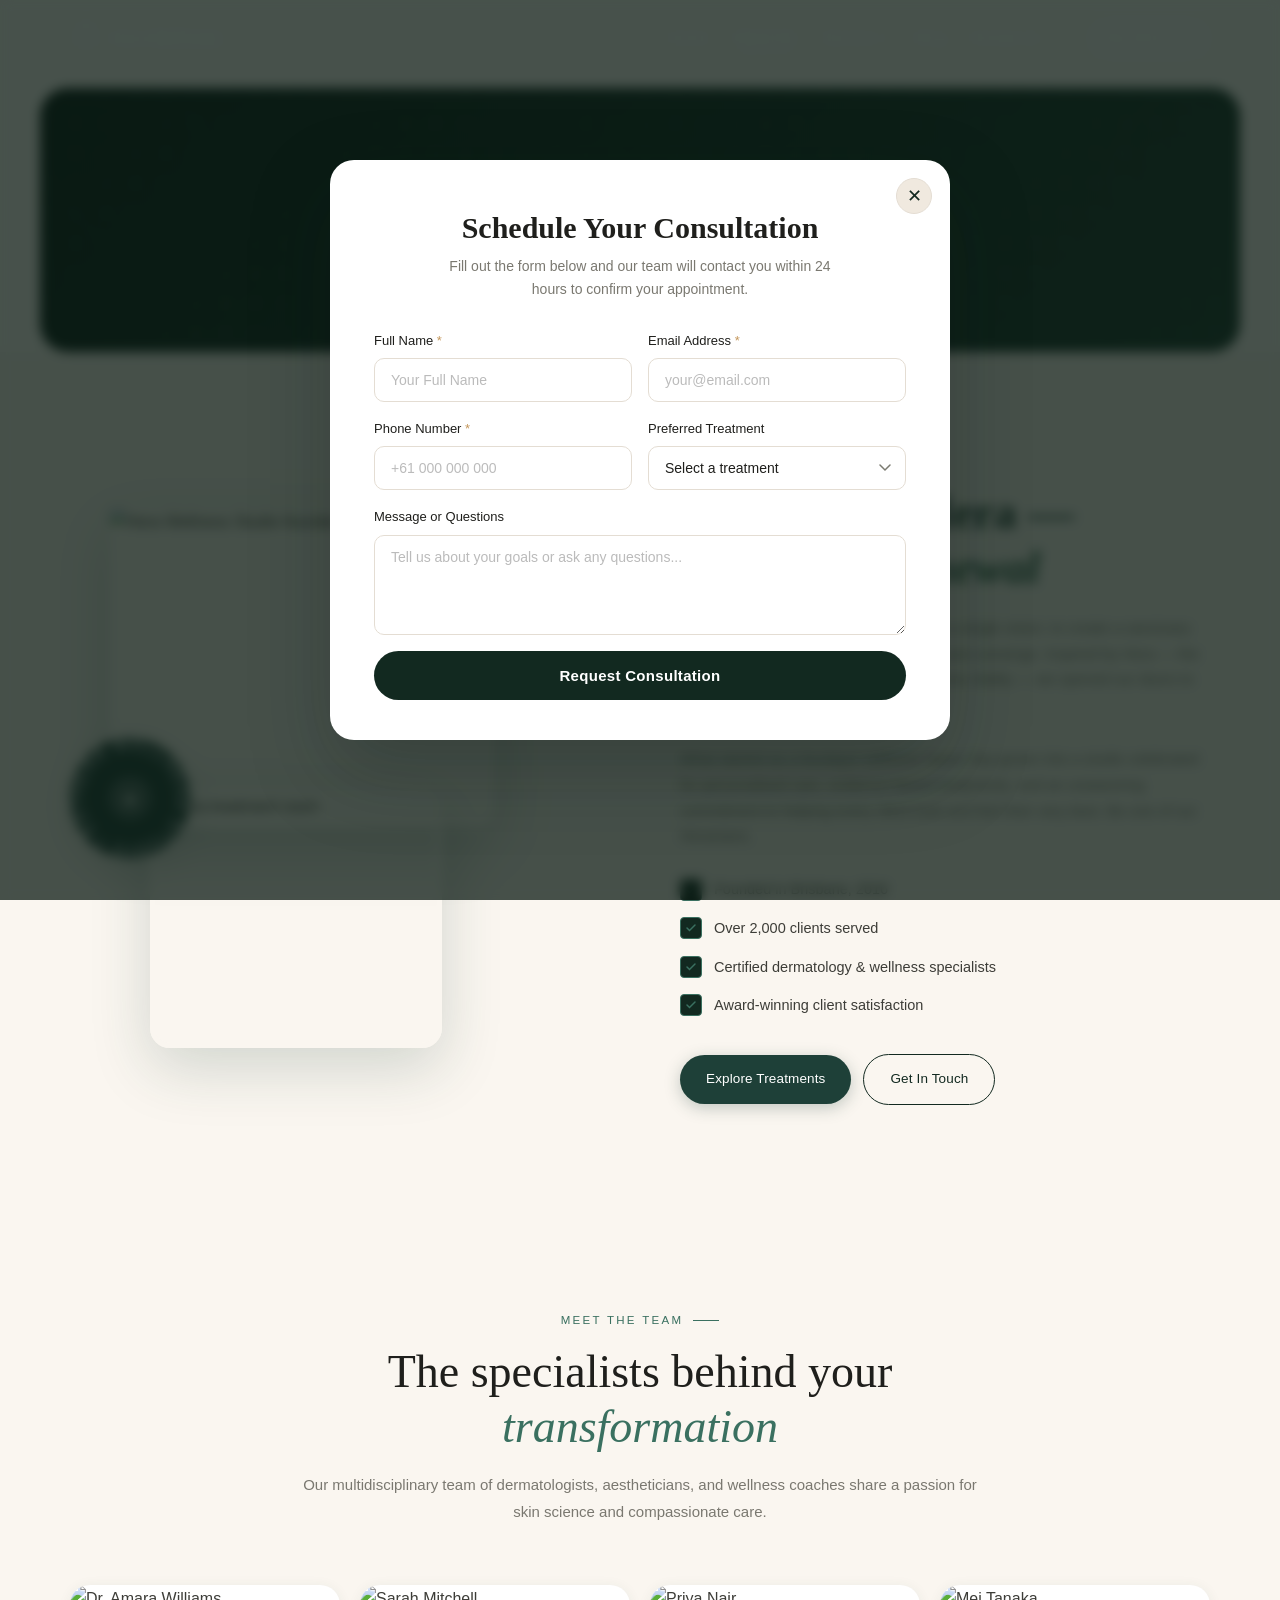
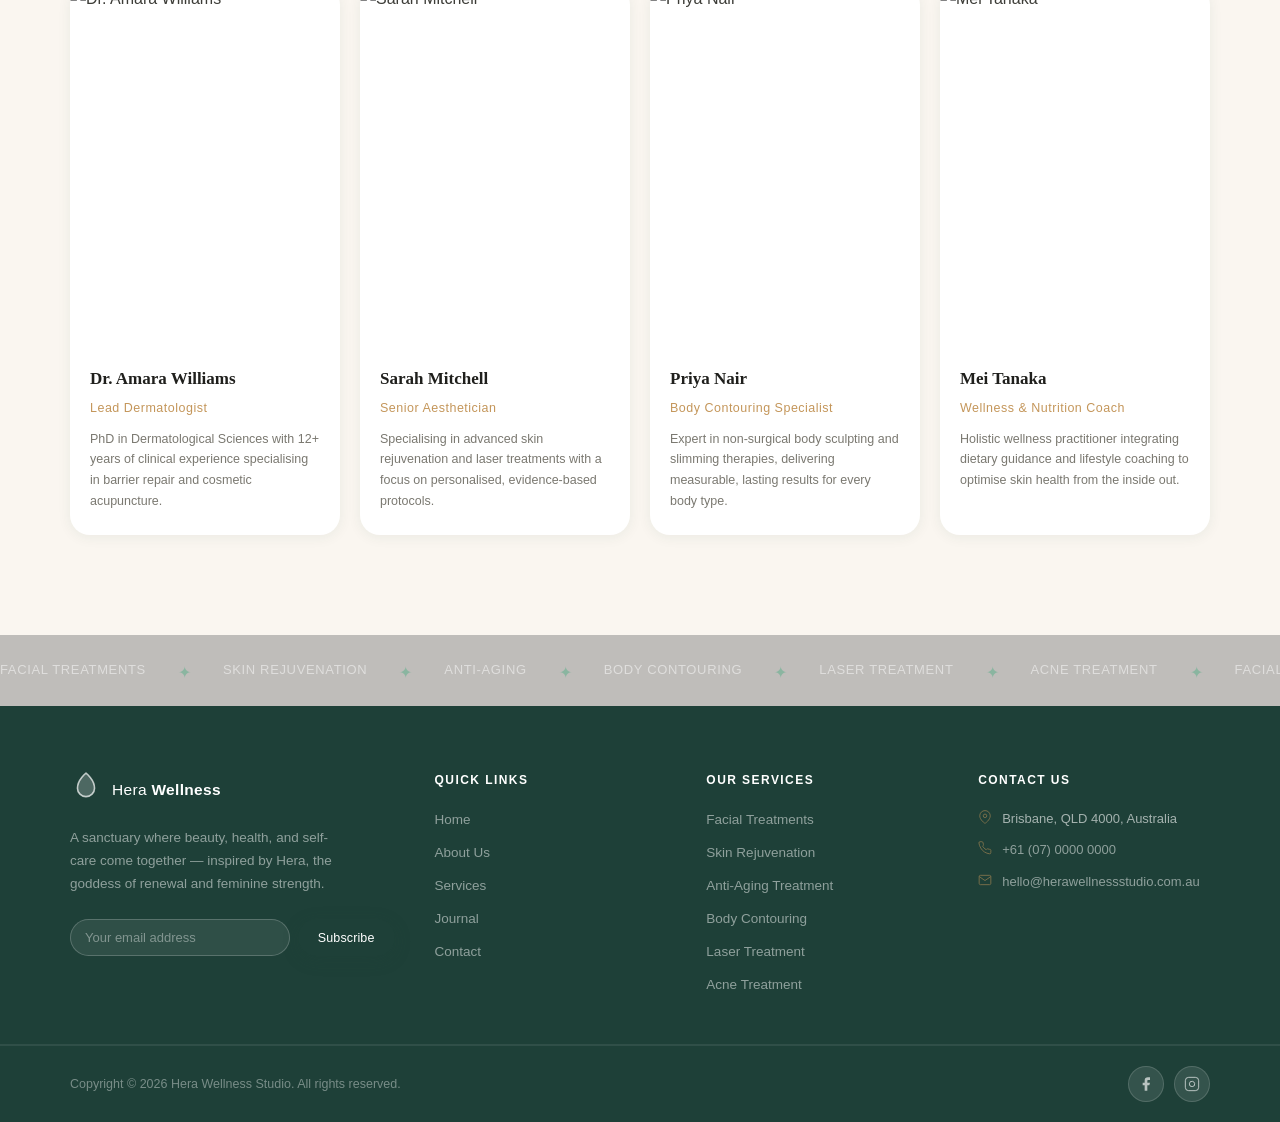
==== commit f6f3afea: "Update about.html" ====
--- a/about.html
+++ b/about.html
@@ -121,7 +121,7 @@
   </div>
 </section>
 
-<section class="exceptional" aria-label="Book consultation">
+<!-- <section class="exceptional" aria-label="Book consultation">
   <div class="container">
     <div class="exc__layout">
       <div class="exc__col reveal-left">
@@ -141,7 +141,7 @@
       </div>
     </div>
   </div>
-</section>
+</section> -->
 
 </main>
 
@@ -238,4 +238,4 @@
 
 <script src="script.js"></script>
 </body>
-</html>+</html>
--- a/style.css
+++ b/style.css
@@ -251,7 +251,7 @@
 
 /* ===== HERO (HOME) ===== */
 .hero{position:relative;min-height:100vh;display:flex;align-items:center;overflow:hidden}
-.hero__wrap{width:100%;position:relative}
+.hero__wrap{width:100%;}
 .hero__background{position:absolute;inset:0}
 .hero__bg-img{width:100%;height:100%;object-fit:cover;object-position:center 30%}
 .hero__overlay{position:absolute;inset:0;background:linear-gradient(135deg, rgba(10,31,24,.85) 0%, rgba(10,31,24,.6) 50%, rgba(10,31,24,.4) 100%)}
@@ -969,9 +969,9 @@
 .nav__link:hover,.nav__link.active{color:var(--g)}
 .nav__link:hover::after,.nav__link.active::after{transform:scaleX(1)}
 .header:not(.scrolled) .nav__link {
-    color: rgb(0 0 0 / 88%);
-}
-.header:not(.scrolled) .nav__link:hover{color:#fff}
+    color: white;
+}
+.header:not(.scrolled) .nav__link:hover{color:#3a7060;}
 .header:not(.scrolled) .nav__link::after{background:#fff}
 .header:not(.scrolled) .nav__link svg path{stroke:rgba(255,255,255,.85)}
 
